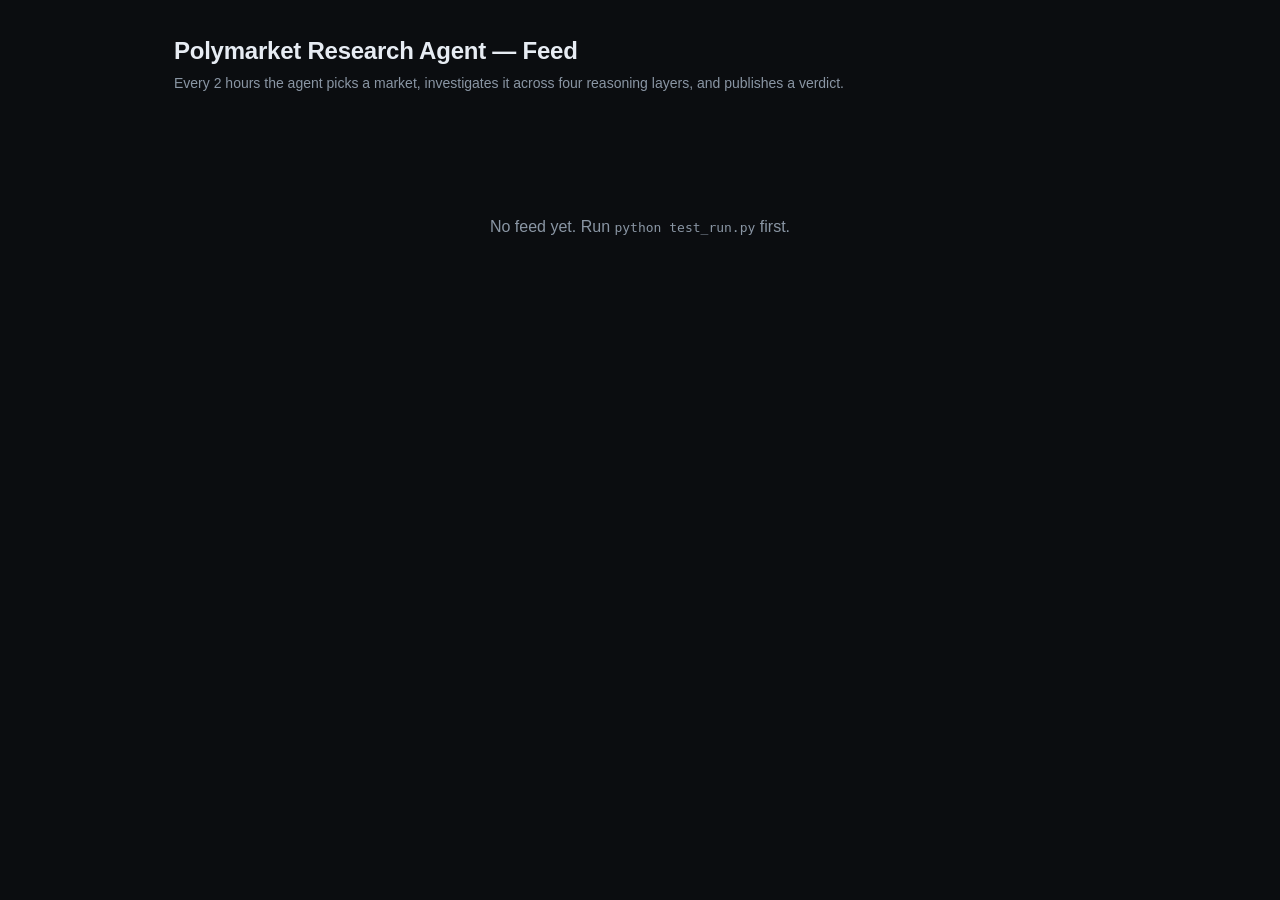
==== ui/index.html @ c20da81f "Add prediction agent, UI, scripts, and documentation Co-authored-by: Cursor <cursoragent@cursor.com>" ====
<!doctype html>
<html lang="en">
<head>
<meta charset="utf-8" />
<meta name="viewport" content="width=device-width,initial-scale=1" />
<title>Polymarket Research Agent — Feed</title>
<style>
  :root {
    color-scheme: dark;
    --bg: #0b0d10;
    --panel: #14181d;
    --panel-2: #1a2027;
    --border: #232a33;
    --text: #e7ecf3;
    --muted: #8a96a4;
    --accent: #6ea8ff;
    --good: #5dd39e;
    --bad: #ff7676;
    --warn: #ffb454;
    --fair: #b8a4ff;
  }
  * { box-sizing: border-box; }
  body {
    margin: 0;
    font-family: -apple-system, BlinkMacSystemFont, "SF Pro Text",
      "Segoe UI", Roboto, "Helvetica Neue", Arial, sans-serif;
    background: var(--bg);
    color: var(--text);
    line-height: 1.55;
  }
  header {
    padding: 32px 24px 16px;
    max-width: 980px;
    margin: 0 auto;
  }
  header h1 {
    margin: 0 0 4px;
    font-size: 24px;
    letter-spacing: -0.01em;
  }
  header p {
    margin: 0;
    color: var(--muted);
    font-size: 14px;
  }
  .stats {
    display: flex;
    flex-wrap: wrap;
    gap: 12px;
    padding: 16px 24px;
    max-width: 980px;
    margin: 0 auto;
  }
  .stat {
    background: var(--panel);
    border: 1px solid var(--border);
    border-radius: 12px;
    padding: 10px 14px;
    font-size: 13px;
    color: var(--muted);
  }
  .stat strong { color: var(--text); font-weight: 600; }
  main {
    max-width: 980px;
    margin: 0 auto;
    padding: 12px 24px 64px;
    display: grid;
    gap: 18px;
  }
  .card {
    background: var(--panel);
    border: 1px solid var(--border);
    border-radius: 14px;
    overflow: hidden;
  }
  .card-head {
    padding: 18px 20px 12px;
    border-bottom: 1px solid var(--border);
  }
  .card-head .question {
    font-size: 17px;
    font-weight: 600;
    letter-spacing: -0.01em;
    margin: 0 0 6px;
  }
  .card-head .meta-row {
    display: flex;
    flex-wrap: wrap;
    gap: 10px;
    font-size: 12px;
    color: var(--muted);
  }
  .pill {
    background: var(--panel-2);
    border: 1px solid var(--border);
    border-radius: 999px;
    padding: 2px 10px;
    font-size: 12px;
    color: var(--muted);
  }
  .pill.verdict-underpriced { color: var(--good); border-color: rgba(93,211,158,0.35); }
  .pill.verdict-overpriced  { color: var(--bad);  border-color: rgba(255,118,118,0.35); }
  .pill.verdict-fair        { color: var(--fair); border-color: rgba(184,164,255,0.35); }
  .pill.status-failed       { color: var(--bad);  border-color: rgba(255,118,118,0.35); }
  .pill.mode-reanalysis     { color: var(--warn); border-color: rgba(255,180,84,0.35); }

  .card-body {
    padding: 16px 20px 20px;
    display: grid;
    grid-template-columns: 1.4fr 1fr;
    gap: 22px;
  }
  @media (max-width: 720px) {
    .card-body { grid-template-columns: 1fr; }
  }
  h3.section {
    margin: 0 0 6px;
    font-size: 12px;
    text-transform: uppercase;
    letter-spacing: 0.08em;
    color: var(--muted);
    font-weight: 600;
  }
  .plain-english {
    font-size: 15px;
    margin: 0 0 14px;
  }
  .sub-pred {
    background: var(--panel-2);
    border: 1px solid var(--border);
    border-radius: 10px;
    padding: 12px 14px;
    margin-bottom: 14px;
  }
  .sub-pred .value {
    font-size: 22px;
    font-weight: 600;
    letter-spacing: -0.01em;
    display: flex;
    gap: 12px;
    align-items: baseline;
  }
  .sub-pred .range { color: var(--muted); font-size: 14px; font-weight: 400; }
  .sub-pred ul {
    margin: 8px 0 0;
    padding-left: 18px;
    font-size: 13px;
  }
  .sub-pred ul li { margin-bottom: 4px; }
  .invalidation {
    margin-top: 10px;
    font-size: 13px;
    color: var(--muted);
    border-left: 2px solid var(--warn);
    padding-left: 10px;
  }
  .conf-bar {
    height: 6px;
    border-radius: 999px;
    background: var(--panel);
    overflow: hidden;
    margin-top: 6px;
  }
  .conf-bar > span {
    display: block;
    height: 100%;
    background: linear-gradient(90deg, var(--accent), var(--good));
  }
  .components {
    display: grid;
    gap: 8px;
  }
  .component {
    background: var(--panel-2);
    border: 1px solid var(--border);
    border-radius: 10px;
    padding: 10px 12px;
    font-size: 13px;
  }
  .component .name {
    text-transform: uppercase;
    letter-spacing: 0.06em;
    color: var(--muted);
    font-size: 11px;
    margin-bottom: 2px;
  }
  .dir-up    { color: var(--good); }
  .dir-down  { color: var(--bad);  }
  .dir-neutral { color: var(--muted); }
  .verdict {
    margin-top: 14px;
    border-top: 1px dashed var(--border);
    padding-top: 12px;
    font-size: 13px;
    color: var(--muted);
  }
  .verdict .call {
    font-size: 14px;
    font-weight: 600;
    color: var(--text);
    margin-bottom: 4px;
  }
  a { color: var(--accent); text-decoration: none; }
  a:hover { text-decoration: underline; }
  .empty {
    text-align: center;
    color: var(--muted);
    padding: 60px 20px;
  }
  .changes {
    margin-top: 12px;
    background: rgba(255,180,84,0.06);
    border: 1px solid rgba(255,180,84,0.2);
    border-radius: 10px;
    padding: 10px 12px;
    font-size: 13px;
  }
  .changes h4 {
    margin: 0 0 6px;
    font-size: 12px;
    text-transform: uppercase;
    letter-spacing: 0.07em;
    color: var(--warn);
  }
</style>
</head>
<body>
<header>
  <h1>Polymarket Research Agent — Feed</h1>
  <p>Every 2 hours the agent picks a market, investigates it across four reasoning layers, and publishes a verdict.</p>
</header>
<div class="stats" id="stats"></div>
<main id="feed">
  <div class="empty">loading feed…</div>
</main>

<script>
async function loadFeed() {
  try {
    const res = await fetch('../output/feed.json', { cache: 'no-store' });
    if (!res.ok) throw new Error('feed not found');
    const feed = await res.json();
    render(feed.slice().reverse());
  } catch (err) {
    document.getElementById('feed').innerHTML =
      '<div class="empty">No feed yet. Run <code>python test_run.py</code> first.</div>';
  }
  try {
    const sres = await fetch('../output/scorecard.json', { cache: 'no-store' });
    if (sres.ok) renderStats(await sres.json());
  } catch (_e) { /* scorecard optional */ }
}

function fmtPct(n) {
  if (n == null || isNaN(n)) return '—';
  return Math.round(n * 100) + '%';
}
function safe(v) {
  if (v == null) return '';
  return String(v).replace(/[&<>]/g, c => ({'&':'&amp;','<':'&lt;','>':'&gt;'}[c]));
}

function renderStats(scorecard) {
  const sp = scorecard.sub_predictions || {};
  const mv = scorecard.market_verdicts || {};
  document.getElementById('stats').innerHTML = `
    <div class="stat">Total runs: <strong>${sp.total || 0}</strong></div>
    <div class="stat">Sub-predictions resolved: <strong>${sp.resolved || 0}</strong></div>
    <div class="stat">Sub-prediction accuracy: <strong>${fmtPct(sp.accuracy)}</strong></div>
    <div class="stat">Verdict accuracy: <strong>${fmtPct(mv.accuracy)}</strong></div>
  `;
}

function render(feed) {
  if (!feed.length) {
    document.getElementById('feed').innerHTML =
      '<div class="empty">No cards yet.</div>';
    return;
  }
  const root = document.getElementById('feed');
  root.innerHTML = '';
  for (const card of feed) {
    root.appendChild(renderCard(card));
  }
}

function renderCard(card) {
  const m = card.market || {};
  const a = card.analysis || {};
  const sub = card.sub_prediction || {};
  const v = card.verdict || {};
  const meta = card.meta || {};
  const layer3 = card.layer3 || {};
  const mode = card.mode || 'fresh';

  const el = document.createElement('div');
  el.className = 'card';

  const verdictClass = `verdict-${(v.call || 'fair')}`;
  const statusClass = card.status === 'failed' ? 'status-failed' : '';

  const components = layer3.components_researched || {};
  const compHtml = Object.keys(components).map(name => {
    const c = components[name];
    return `<div class="component">
      <div class="name">${safe(name)} <span class="dir-${safe(c.direction || 'neutral')}">${safe(c.direction || '')}</span></div>
      <div>${safe(c.finding || '')}</div>
      ${c.source ? `<div style="margin-top:4px"><a href="${safe(c.source)}" target="_blank" rel="noopener">source</a></div>` : ''}
    </div>`;
  }).join('');

  const basisHtml = (sub.basis || []).map(b => `<li>${safe(b)}</li>`).join('');

  let changesHtml = '';
  if (mode === 'reanalysis' && card.changes_since_prior) {
    const cs = card.changes_since_prior;
    const newDev = (cs.new_developments || []).map(d => `<li>${safe(d)}</li>`).join('');
    changesHtml = `<div class="changes">
      <h4>Changes since prior analysis</h4>
      <div>Probability delta: <strong>${safe(cs.probability_delta)}</strong></div>
      ${cs.prior_prediction_event_resolved !== undefined ? `<div>Prior event resolved: <strong>${cs.prior_prediction_event_resolved}</strong></div>` : ''}
      ${newDev ? `<ul>${newDev}</ul>` : ''}
    </div>`;
  }

  el.innerHTML = `
    <div class="card-head">
      <p class="question">${safe(m.question)}</p>
      <div class="meta-row">
        <span class="pill verdict ${verdictClass}">${safe(v.call || 'pending')}</span>
        ${statusClass ? `<span class="pill ${statusClass}">${safe(card.status)}</span>` : ''}
        ${mode === 'reanalysis' ? `<span class="pill mode-reanalysis">re-analysis #${card.analysis_number || ''}</span>` : ''}
        <span class="pill">prob ${fmtPct(m.probability_now)}</span>
        <span class="pill">vol 24h $${Math.round(m.volume_24hr || 0).toLocaleString()}</span>
        <span class="pill">${safe(m.category || '')}</span>
        ${m.polymarket_url ? `<a class="pill" href="${safe(m.polymarket_url)}" target="_blank" rel="noopener">polymarket ↗</a>` : ''}
        <span class="pill">${safe(card.timestamp)}</span>
      </div>
    </div>
    <div class="card-body">
      <div>
        <h3 class="section">Plain English</h3>
        <p class="plain-english">${safe(a.plain_english || '')}</p>
        ${a.key_event ? `<div style="margin-bottom:14px; font-size:13px; color:var(--muted)"><strong style="color:var(--text)">Key event:</strong> ${safe(a.key_event)}</div>` : ''}

        <div class="sub-pred">
          <h3 class="section">Sub-prediction</h3>
          <div class="value">${safe(sub.predicted_value || '—')} <span class="range">${safe(sub.predicted_range || '')}</span></div>
          <div class="conf-bar"><span style="width:${Math.round((sub.confidence || 0) * 100)}%"></span></div>
          <div style="font-size:12px;color:var(--muted);margin-top:4px">confidence ${fmtPct(sub.confidence)}</div>
          ${basisHtml ? `<ul>${basisHtml}</ul>` : ''}
          ${sub.invalidation_condition ? `<div class="invalidation"><strong>Invalidation:</strong> ${safe(sub.invalidation_condition)}</div>` : ''}
          ${sub.actual_value ? `<div style="margin-top:8px;font-size:13px"><strong>Actual:</strong> ${safe(sub.actual_value)} — ${sub.prediction_correct ? 'correct' : 'incorrect'}</div>` : ''}
        </div>

        <div class="verdict">
          <div class="call">Verdict: ${safe(v.call || '—')} (${fmtPct(v.confidence)})</div>
          <div>${safe(v.reasoning || '')}</div>
        </div>
        ${changesHtml}
      </div>
      <div>
        <h3 class="section">Layer 3 components</h3>
        <div class="components">${compHtml || '<div class="component">No component data.</div>'}</div>
        ${a.news_url ? `<div style="margin-top:14px;font-size:13px"><strong>News:</strong> <a href="${safe(a.news_url)}" target="_blank" rel="noopener">${safe(a.news_headline || a.news_url)}</a> <span style="color:var(--muted)">(${safe(a.news_source || '')})</span></div>` : ''}
        <div style="margin-top:14px;font-size:12px;color:var(--muted)">
          tools: ${(meta.tools_called || []).join(', ') || '—'}<br>
          tokens: in ${meta.total_input_tokens || 0} / out ${meta.total_output_tokens || 0}<br>
          turns: ${meta.turns || 0} · duration ${meta.run_duration_seconds || '?'}s
        </div>
      </div>
    </div>
  `;
  return el;
}

loadFeed();
</script>
</body>
</html>
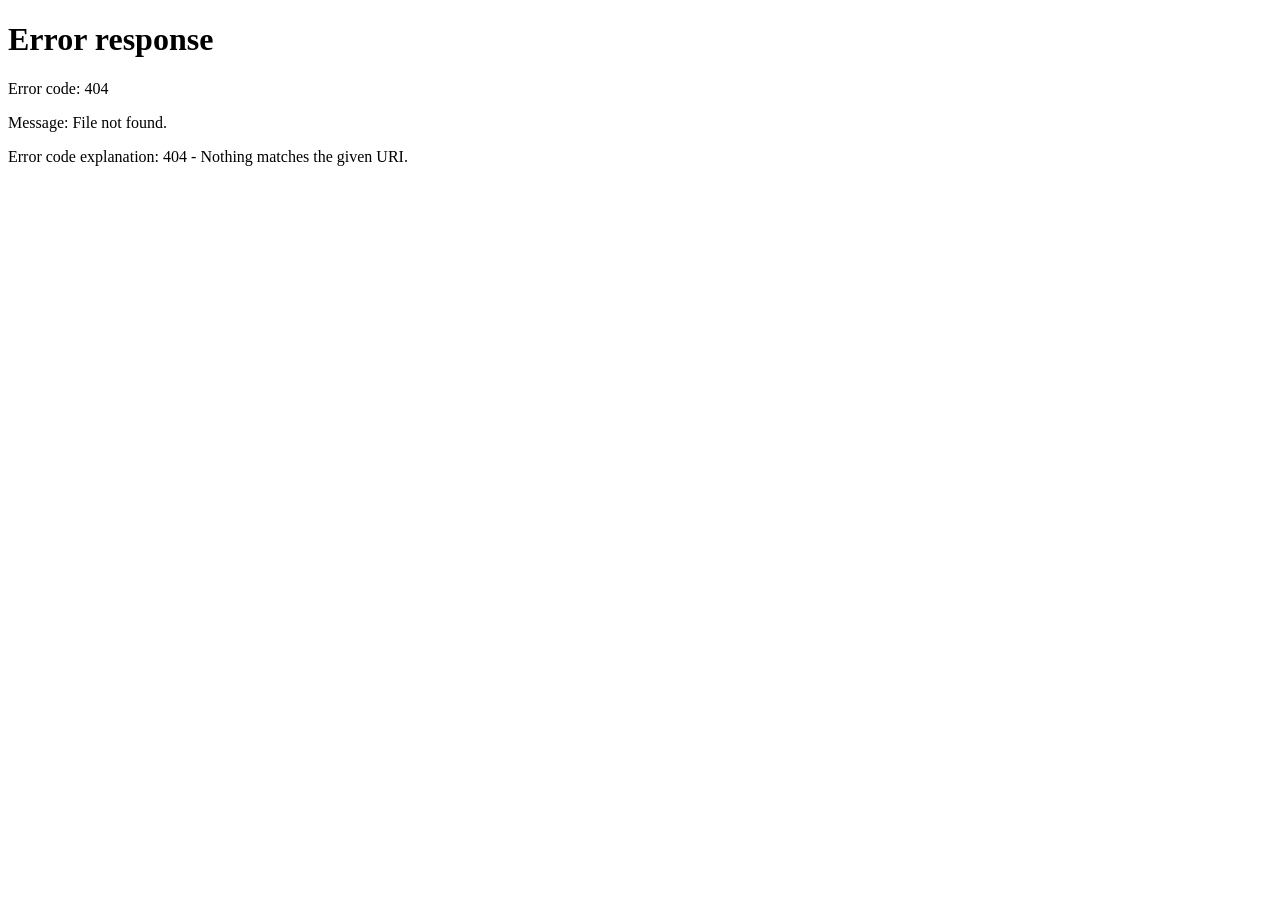
==== commit e570e104: "Add Foretell web app with auth, per-user feeds, and user-driven runs. Introduces FastAPI landing/sig" ====
--- a/ui/index.html
+++ b/ui/index.html
@@ -3,27 +3,12 @@
 <head>
 <meta charset="utf-8" />
 <meta name="viewport" content="width=device-width,initial-scale=1" />
-<title>Polymarket Research Agent — Feed</title>
+<title>Foretell — Feed</title>
+<link rel="stylesheet" href="/ui/theme.css" />
 <style>
-  :root {
-    color-scheme: dark;
-    --bg: #0b0d10;
-    --panel: #14181d;
-    --panel-2: #1a2027;
-    --border: #232a33;
-    --text: #e7ecf3;
-    --muted: #8a96a4;
-    --accent: #6ea8ff;
-    --good: #5dd39e;
-    --bad: #ff7676;
-    --warn: #ffb454;
-    --fair: #b8a4ff;
-  }
   * { box-sizing: border-box; }
   body {
     margin: 0;
-    font-family: -apple-system, BlinkMacSystemFont, "SF Pro Text",
-      "Segoe UI", Roboto, "Helvetica Neue", Arial, sans-serif;
     background: var(--bg);
     color: var(--text);
     line-height: 1.55;
@@ -36,13 +21,48 @@
   header h1 {
     margin: 0 0 4px;
     font-size: 24px;
-    letter-spacing: -0.01em;
   }
   header p {
     margin: 0;
     color: var(--muted);
     font-size: 14px;
   }
+  .header-row {
+    display: flex;
+    justify-content: space-between;
+    align-items: flex-start;
+    gap: 16px;
+    flex-wrap: wrap;
+  }
+  .user-bar {
+    font-size: 13px;
+    color: var(--muted);
+    display: flex;
+    align-items: center;
+    gap: 12px;
+    flex-shrink: 0;
+  }
+  .user-bar button {
+    background: var(--panel);
+    border: 1px solid var(--border);
+    color: var(--text);
+    border-radius: 8px;
+    padding: 6px 12px;
+    cursor: pointer;
+    font-size: 13px;
+  }
+  .user-bar button:hover { border-color: var(--accent); }
+  .user-bar a.cta {
+    background: var(--accent);
+    color: #0b0d10;
+    border-color: var(--accent);
+    font-weight: 600;
+    text-decoration: none;
+    border-radius: 8px;
+    padding: 6px 12px;
+    font-size: 13px;
+  }
+  .user-bar a.cta:hover { opacity: 0.9; }
   .stats {
     display: flex;
     flex-wrap: wrap;
@@ -80,30 +100,8 @@
   .card-head .question {
     font-size: 17px;
     font-weight: 600;
-    letter-spacing: -0.01em;
     margin: 0 0 6px;
   }
-  .card-head .meta-row {
-    display: flex;
-    flex-wrap: wrap;
-    gap: 10px;
-    font-size: 12px;
-    color: var(--muted);
-  }
-  .pill {
-    background: var(--panel-2);
-    border: 1px solid var(--border);
-    border-radius: 999px;
-    padding: 2px 10px;
-    font-size: 12px;
-    color: var(--muted);
-  }
-  .pill.verdict-underpriced { color: var(--good); border-color: rgba(93,211,158,0.35); }
-  .pill.verdict-overpriced  { color: var(--bad);  border-color: rgba(255,118,118,0.35); }
-  .pill.verdict-fair        { color: var(--fair); border-color: rgba(184,164,255,0.35); }
-  .pill.status-failed       { color: var(--bad);  border-color: rgba(255,118,118,0.35); }
-  .pill.mode-reanalysis     { color: var(--warn); border-color: rgba(255,180,84,0.35); }
-
   .card-body {
     padding: 16px 20px 20px;
     display: grid;
@@ -119,7 +117,7 @@
     text-transform: uppercase;
     letter-spacing: 0.08em;
     color: var(--muted);
-    font-weight: 600;
+    font-weight: 500;
   }
   .plain-english {
     font-size: 15px;
@@ -135,7 +133,6 @@
   .sub-pred .value {
     font-size: 22px;
     font-weight: 600;
-    letter-spacing: -0.01em;
     display: flex;
     gap: 12px;
     align-items: baseline;
@@ -223,11 +220,21 @@
     color: var(--warn);
   }
 </style>
+<script src="/ui/feed-render.js"></script>
 </head>
 <body>
 <header>
-  <h1>Polymarket Research Agent — Feed</h1>
-  <p>Every 2 hours the agent picks a market, investigates it across four reasoning layers, and publishes a verdict.</p>
+  <div class="header-row">
+    <div>
+      <h1>Foretell — Feed</h1>
+      <p>Your analysis history — run a new investigation anytime from New analysis.</p>
+    </div>
+    <div class="user-bar" id="user-bar" hidden>
+      <a href="/app/run" class="cta">New analysis</a>
+      <span id="user-name"></span>
+      <button type="button" id="sign-out">Sign out</button>
+    </div>
+  </div>
 </header>
 <div class="stats" id="stats"></div>
 <main id="feed">
@@ -235,46 +242,47 @@
 </main>
 
 <script>
+async function requireAuth() {
+  const res = await fetch('/api/auth/me', { credentials: 'include' });
+  if (!res.ok) {
+    window.location.href = '/login';
+    return null;
+  }
+  const user = await res.json();
+  document.getElementById('user-name').textContent = user.name;
+  document.getElementById('user-bar').hidden = false;
+  return user;
+}
+
+document.getElementById('sign-out').addEventListener('click', async () => {
+  await fetch('/api/auth/logout', { method: 'POST', credentials: 'include' });
+  window.location.href = '/';
+});
+
 async function loadFeed() {
+  const user = await requireAuth();
+  if (!user) return;
   try {
-    const res = await fetch('../output/feed.json', { cache: 'no-store' });
+    const res = await fetch('/api/feed', { cache: 'no-store', credentials: 'include' });
     if (!res.ok) throw new Error('feed not found');
     const feed = await res.json();
     render(feed.slice().reverse());
   } catch (err) {
     document.getElementById('feed').innerHTML =
-      '<div class="empty">No feed yet. Run <code>python test_run.py</code> first.</div>';
+      '<div class="empty">No analyses yet. <a href="/app/run">Start your first analysis</a>.</div>';
   }
   try {
-    const sres = await fetch('../output/scorecard.json', { cache: 'no-store' });
-    if (sres.ok) renderStats(await sres.json());
+    const sres = await fetch('/api/scorecard', { cache: 'no-store', credentials: 'include' });
+    if (sres.ok) {
+      document.getElementById('stats').innerHTML = renderStats(await sres.json());
+    }
   } catch (_e) { /* scorecard optional */ }
-}
-
-function fmtPct(n) {
-  if (n == null || isNaN(n)) return '—';
-  return Math.round(n * 100) + '%';
-}
-function safe(v) {
-  if (v == null) return '';
-  return String(v).replace(/[&<>]/g, c => ({'&':'&amp;','<':'&lt;','>':'&gt;'}[c]));
-}
-
-function renderStats(scorecard) {
-  const sp = scorecard.sub_predictions || {};
-  const mv = scorecard.market_verdicts || {};
-  document.getElementById('stats').innerHTML = `
-    <div class="stat">Total runs: <strong>${sp.total || 0}</strong></div>
-    <div class="stat">Sub-predictions resolved: <strong>${sp.resolved || 0}</strong></div>
-    <div class="stat">Sub-prediction accuracy: <strong>${fmtPct(sp.accuracy)}</strong></div>
-    <div class="stat">Verdict accuracy: <strong>${fmtPct(mv.accuracy)}</strong></div>
-  `;
 }
 
 function render(feed) {
   if (!feed.length) {
     document.getElementById('feed').innerHTML =
-      '<div class="empty">No cards yet.</div>';
+      '<div class="empty">No analyses yet. <a href="/app/run">Start your first analysis</a>.</div>';
     return;
   }
   const root = document.getElementById('feed');
@@ -284,96 +292,6 @@
   }
 }
 
-function renderCard(card) {
-  const m = card.market || {};
-  const a = card.analysis || {};
-  const sub = card.sub_prediction || {};
-  const v = card.verdict || {};
-  const meta = card.meta || {};
-  const layer3 = card.layer3 || {};
-  const mode = card.mode || 'fresh';
-
-  const el = document.createElement('div');
-  el.className = 'card';
-
-  const verdictClass = `verdict-${(v.call || 'fair')}`;
-  const statusClass = card.status === 'failed' ? 'status-failed' : '';
-
-  const components = layer3.components_researched || {};
-  const compHtml = Object.keys(components).map(name => {
-    const c = components[name];
-    return `<div class="component">
-      <div class="name">${safe(name)} <span class="dir-${safe(c.direction || 'neutral')}">${safe(c.direction || '')}</span></div>
-      <div>${safe(c.finding || '')}</div>
-      ${c.source ? `<div style="margin-top:4px"><a href="${safe(c.source)}" target="_blank" rel="noopener">source</a></div>` : ''}
-    </div>`;
-  }).join('');
-
-  const basisHtml = (sub.basis || []).map(b => `<li>${safe(b)}</li>`).join('');
-
-  let changesHtml = '';
-  if (mode === 'reanalysis' && card.changes_since_prior) {
-    const cs = card.changes_since_prior;
-    const newDev = (cs.new_developments || []).map(d => `<li>${safe(d)}</li>`).join('');
-    changesHtml = `<div class="changes">
-      <h4>Changes since prior analysis</h4>
-      <div>Probability delta: <strong>${safe(cs.probability_delta)}</strong></div>
-      ${cs.prior_prediction_event_resolved !== undefined ? `<div>Prior event resolved: <strong>${cs.prior_prediction_event_resolved}</strong></div>` : ''}
-      ${newDev ? `<ul>${newDev}</ul>` : ''}
-    </div>`;
-  }
-
-  el.innerHTML = `
-    <div class="card-head">
-      <p class="question">${safe(m.question)}</p>
-      <div class="meta-row">
-        <span class="pill verdict ${verdictClass}">${safe(v.call || 'pending')}</span>
-        ${statusClass ? `<span class="pill ${statusClass}">${safe(card.status)}</span>` : ''}
-        ${mode === 'reanalysis' ? `<span class="pill mode-reanalysis">re-analysis #${card.analysis_number || ''}</span>` : ''}
-        <span class="pill">prob ${fmtPct(m.probability_now)}</span>
-        <span class="pill">vol 24h $${Math.round(m.volume_24hr || 0).toLocaleString()}</span>
-        <span class="pill">${safe(m.category || '')}</span>
-        ${m.polymarket_url ? `<a class="pill" href="${safe(m.polymarket_url)}" target="_blank" rel="noopener">polymarket ↗</a>` : ''}
-        <span class="pill">${safe(card.timestamp)}</span>
-      </div>
-    </div>
-    <div class="card-body">
-      <div>
-        <h3 class="section">Plain English</h3>
-        <p class="plain-english">${safe(a.plain_english || '')}</p>
-        ${a.key_event ? `<div style="margin-bottom:14px; font-size:13px; color:var(--muted)"><strong style="color:var(--text)">Key event:</strong> ${safe(a.key_event)}</div>` : ''}
-
-        <div class="sub-pred">
-          <h3 class="section">Sub-prediction</h3>
-          <div class="value">${safe(sub.predicted_value || '—')} <span class="range">${safe(sub.predicted_range || '')}</span></div>
-          <div class="conf-bar"><span style="width:${Math.round((sub.confidence || 0) * 100)}%"></span></div>
-          <div style="font-size:12px;color:var(--muted);margin-top:4px">confidence ${fmtPct(sub.confidence)}</div>
-          ${basisHtml ? `<ul>${basisHtml}</ul>` : ''}
-          ${sub.invalidation_condition ? `<div class="invalidation"><strong>Invalidation:</strong> ${safe(sub.invalidation_condition)}</div>` : ''}
-          ${sub.actual_value ? `<div style="margin-top:8px;font-size:13px"><strong>Actual:</strong> ${safe(sub.actual_value)} — ${sub.prediction_correct ? 'correct' : 'incorrect'}</div>` : ''}
-        </div>
-
-        <div class="verdict">
-          <div class="call">Verdict: ${safe(v.call || '—')} (${fmtPct(v.confidence)})</div>
-          <div>${safe(v.reasoning || '')}</div>
-        </div>
-        ${changesHtml}
-      </div>
-      <div>
-        <h3 class="section">Layer 3 components</h3>
-        <div class="components">${compHtml || '<div class="component">No component data.</div>'}</div>
-        ${a.news_url ? `<div style="margin-top:14px;font-size:13px"><strong>News:</strong> <a href="${safe(a.news_url)}" target="_blank" rel="noopener">${safe(a.news_headline || a.news_url)}</a> <span style="color:var(--muted)">(${safe(a.news_source || '')})</span></div>` : ''}
-        <div style="margin-top:14px;font-size:12px;color:var(--muted)">
-          tools: ${(meta.tools_called || []).join(', ') || '—'}<br>
-          tokens: in ${meta.total_input_tokens || 0} / out ${meta.total_output_tokens || 0}<br>
-          turns: ${meta.turns || 0} · duration ${meta.run_duration_seconds || '?'}s
-        </div>
-      </div>
-    </div>
-  `;
-  return el;
-}
-
 loadFeed();
 </script>
 </body>
--- a/ui/theme.css
+++ b/ui/theme.css
@@ -0,0 +1,125 @@
+@import url('https://fonts.googleapis.com/css2?family=Instrument+Serif:ital@0;1&family=Geist:wght@300;400;500;600;700&family=JetBrains+Mono:wght@400;500;600&display=swap');
+
+:root {
+  color-scheme: dark;
+  --bg: #0b0d10;
+  --panel: #14181d;
+  --panel-2: #1a2027;
+  --border: #232a33;
+  --text: #e7ecf3;
+  --muted: #8a96a4;
+  --dim: #6a7580;
+  --accent: #6ea8ff;
+  --good: #5dd39e;
+  --bad: #ff7676;
+  --warn: #ffb454;
+  --fair: #b8a4ff;
+  --serif: 'Instrument Serif', 'Times New Roman', serif;
+  --sans: 'Geist', -apple-system, BlinkMacSystemFont, 'Segoe UI', Roboto, 'Helvetica Neue', Arial, sans-serif;
+  --mono: 'JetBrains Mono', ui-monospace, monospace;
+}
+
+body {
+  font-family: var(--sans);
+  -webkit-font-smoothing: antialiased;
+}
+
+/* Dashboard typography (feed + run) */
+header h1,
+.panel h2,
+#result-section > div > h2 {
+  font-family: var(--serif);
+  letter-spacing: -0.01em;
+}
+
+.card-head .question {
+  font-family: var(--serif);
+  letter-spacing: -0.01em;
+}
+
+.sub-pred .value {
+  font-family: var(--serif);
+  letter-spacing: -0.01em;
+}
+
+h3.section,
+.component .name,
+.changes h4,
+.run-section-label {
+  font-family: var(--mono);
+}
+
+/* Feed card meta pills */
+.card-head .meta-row {
+  display: flex;
+  flex-wrap: wrap;
+  align-items: center;
+  gap: 8px;
+  margin-top: 6px;
+}
+
+.card-head .meta-row .pill {
+  display: inline-flex;
+  align-items: center;
+  justify-content: center;
+  flex-shrink: 0;
+  white-space: nowrap;
+  font-family: var(--sans);
+  font-size: 12px;
+  font-weight: 500;
+  line-height: 1.2;
+  letter-spacing: 0;
+  padding: 5px 11px;
+  border-radius: 999px;
+  background: var(--panel-2);
+  border: 1px solid var(--border);
+  color: var(--muted);
+}
+
+.card-head .meta-row a.pill {
+  text-decoration: none;
+  color: var(--muted);
+}
+
+.card-head .meta-row a.pill:hover {
+  color: var(--accent);
+  border-color: rgba(110, 168, 255, 0.45);
+}
+
+.pill.pill-timestamp {
+  font-family: var(--mono);
+  font-size: 11px;
+  font-weight: 400;
+  color: var(--dim);
+}
+
+.pill.verdict-pending {
+  color: var(--muted);
+  border-style: dashed;
+}
+
+.pill.verdict-underpriced {
+  color: var(--good);
+  border-color: rgba(93, 211, 158, 0.35);
+}
+
+.pill.verdict-overpriced {
+  color: var(--bad);
+  border-color: rgba(255, 118, 118, 0.35);
+}
+
+.pill.verdict-fair {
+  color: var(--fair);
+  border-color: rgba(184, 164, 255, 0.35);
+}
+
+.pill.status-failed {
+  color: var(--bad);
+  border-color: rgba(255, 118, 118, 0.35);
+  background: rgba(255, 118, 118, 0.08);
+}
+
+.pill.mode-reanalysis {
+  color: var(--warn);
+  border-color: rgba(255, 180, 84, 0.35);
+}
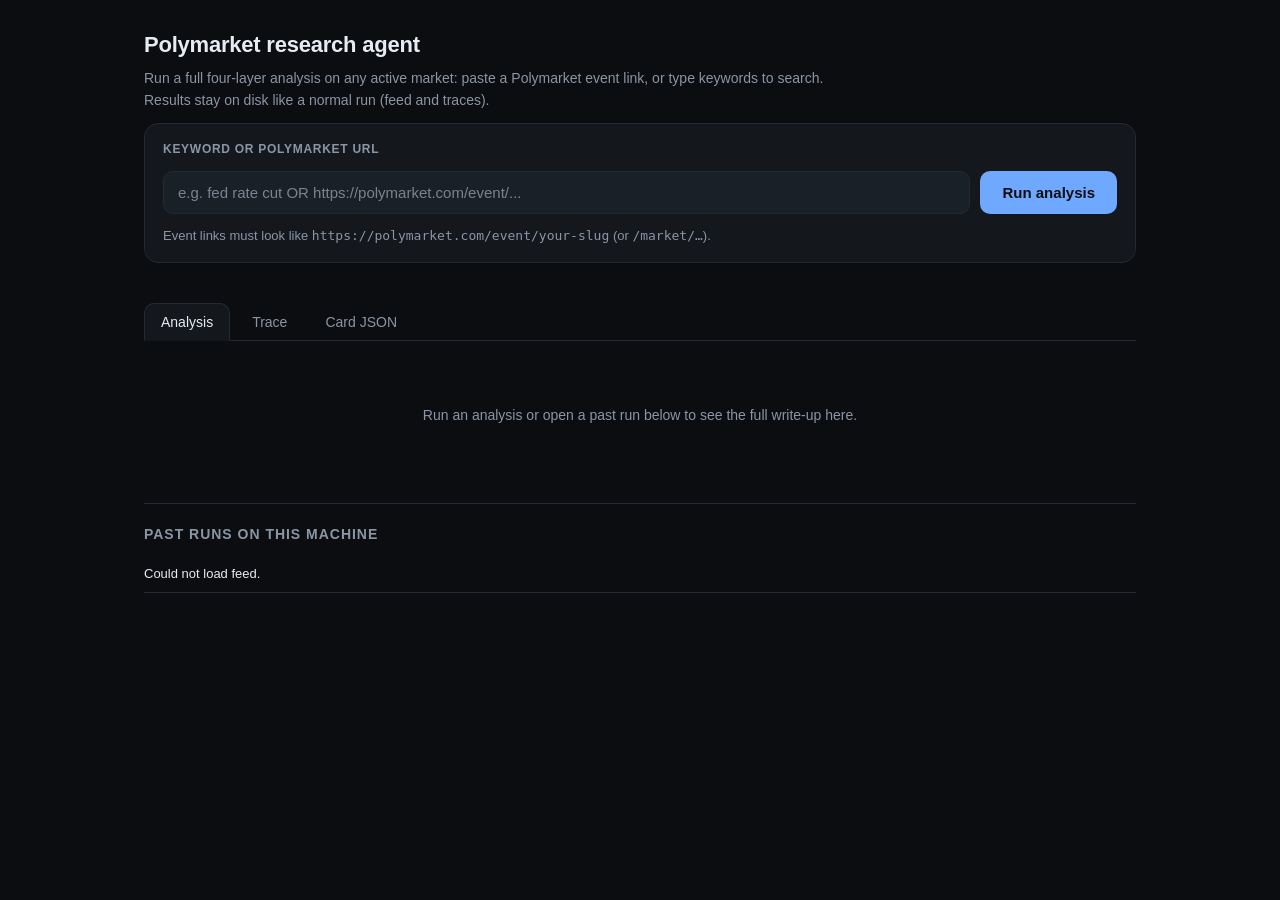
==== commit 8ded43a4: "Add Flask UI server for interactive analysis runs Introduce serve_ui and run_input parsing, refresh " ====
--- a/ui/index.html
+++ b/ui/index.html
@@ -3,90 +3,120 @@
 <head>
 <meta charset="utf-8" />
 <meta name="viewport" content="width=device-width,initial-scale=1" />
-<title>Foretell — Feed</title>
-<link rel="stylesheet" href="/ui/theme.css" />
+<title>Polymarket Research Agent</title>
 <style>
+  :root {
+    color-scheme: dark;
+    --bg: #0b0d10;
+    --panel: #14181d;
+    --panel-2: #1a2027;
+    --border: #232a33;
+    --text: #e7ecf3;
+    --muted: #8a96a4;
+    --accent: #6ea8ff;
+    --good: #5dd39e;
+    --bad: #ff7676;
+    --warn: #ffb454;
+    --fair: #b8a4ff;
+  }
   * { box-sizing: border-box; }
   body {
     margin: 0;
+    font-family: -apple-system, BlinkMacSystemFont, "SF Pro Text",
+      "Segoe UI", Roboto, "Helvetica Neue", Arial, sans-serif;
     background: var(--bg);
     color: var(--text);
     line-height: 1.55;
   }
   header {
-    padding: 32px 24px 16px;
-    max-width: 980px;
+    padding: 28px 24px 12px;
+    max-width: 1040px;
     margin: 0 auto;
   }
-  header h1 {
-    margin: 0 0 4px;
-    font-size: 24px;
-  }
-  header p {
-    margin: 0;
-    color: var(--muted);
-    font-size: 14px;
-  }
-  .header-row {
-    display: flex;
-    justify-content: space-between;
-    align-items: flex-start;
-    gap: 16px;
-    flex-wrap: wrap;
-  }
-  .user-bar {
-    font-size: 13px;
-    color: var(--muted);
-    display: flex;
-    align-items: center;
+  header h1 { margin: 0 0 6px; font-size: 22px; letter-spacing: -0.01em; }
+  header p { margin: 0; color: var(--muted); font-size: 14px; max-width: 720px; }
+
+  .run-panel {
+    max-width: 1040px;
+    margin: 0 auto;
+    padding: 0 24px 16px;
+  }
+  .run-box {
+    background: var(--panel);
+    border: 1px solid var(--border);
+    border-radius: 14px;
+    padding: 16px 18px;
+    display: grid;
     gap: 12px;
-    flex-shrink: 0;
-  }
-  .user-bar button {
-    background: var(--panel);
-    border: 1px solid var(--border);
+  }
+  .run-box label { font-size: 12px; text-transform: uppercase; letter-spacing: 0.06em; color: var(--muted); font-weight: 600; }
+  .run-row { display: flex; flex-wrap: wrap; gap: 10px; align-items: stretch; }
+  .run-row input {
+    flex: 1 1 280px;
+    min-width: 0;
+    background: var(--panel-2);
+    border: 1px solid var(--border);
+    border-radius: 10px;
+    padding: 12px 14px;
     color: var(--text);
-    border-radius: 8px;
-    padding: 6px 12px;
-    cursor: pointer;
-    font-size: 13px;
-  }
-  .user-bar button:hover { border-color: var(--accent); }
-  .user-bar a.cta {
+    font-size: 15px;
+  }
+  .run-row input::placeholder { color: var(--muted); opacity: 0.85; }
+  .run-row button {
+    flex: 0 0 auto;
     background: var(--accent);
     color: #0b0d10;
-    border-color: var(--accent);
+    border: none;
+    border-radius: 10px;
+    padding: 12px 22px;
+    font-size: 15px;
     font-weight: 600;
-    text-decoration: none;
-    border-radius: 8px;
-    padding: 6px 12px;
-    font-size: 13px;
-  }
-  .user-bar a.cta:hover { opacity: 0.9; }
+    cursor: pointer;
+  }
+  .run-row button:disabled { opacity: 0.45; cursor: not-allowed; }
+  .hint { font-size: 13px; color: var(--muted); margin: 0; }
+  .err { color: var(--bad); font-size: 14px; margin: 0; }
   .stats {
-    display: flex;
-    flex-wrap: wrap;
-    gap: 12px;
-    padding: 16px 24px;
-    max-width: 980px;
+    display: flex; flex-wrap: wrap; gap: 10px;
+    padding: 8px 24px 0;
+    max-width: 1040px;
     margin: 0 auto;
   }
   .stat {
     background: var(--panel);
     border: 1px solid var(--border);
-    border-radius: 12px;
-    padding: 10px 14px;
-    font-size: 13px;
+    border-radius: 10px;
+    padding: 8px 12px;
+    font-size: 12px;
     color: var(--muted);
   }
   .stat strong { color: var(--text); font-weight: 600; }
-  main {
-    max-width: 980px;
-    margin: 0 auto;
-    padding: 12px 24px 64px;
-    display: grid;
-    gap: 18px;
-  }
+
+  .tabs-wrap { max-width: 1040px; margin: 0 auto; padding: 16px 24px 48px; }
+  .tabs {
+    display: flex; gap: 6px; flex-wrap: wrap;
+    border-bottom: 1px solid var(--border);
+    margin-bottom: 16px;
+  }
+  .tabs button {
+    background: transparent;
+    border: none;
+    color: var(--muted);
+    padding: 10px 16px;
+    font-size: 14px;
+    cursor: pointer;
+    border-radius: 10px 10px 0 0;
+    margin-bottom: -1px;
+  }
+  .tabs button.active {
+    color: var(--text);
+    background: var(--panel);
+    border: 1px solid var(--border);
+    border-bottom-color: var(--panel);
+  }
+  .panel { display: none; }
+  .panel.active { display: block; }
+
   .card {
     background: var(--panel);
     border: 1px solid var(--border);
@@ -97,53 +127,45 @@
     padding: 18px 20px 12px;
     border-bottom: 1px solid var(--border);
   }
-  .card-head .question {
-    font-size: 17px;
-    font-weight: 600;
-    margin: 0 0 6px;
-  }
-  .card-body {
-    padding: 16px 20px 20px;
-    display: grid;
-    grid-template-columns: 1.4fr 1fr;
-    gap: 22px;
-  }
-  @media (max-width: 720px) {
-    .card-body { grid-template-columns: 1fr; }
+  .card-head .question { font-size: 17px; font-weight: 600; margin: 0 0 8px; letter-spacing: -0.01em; }
+  .meta-row { display: flex; flex-wrap: wrap; gap: 8px; font-size: 12px; color: var(--muted); }
+  .pill {
+    background: var(--panel-2);
+    border: 1px solid var(--border);
+    border-radius: 999px;
+    padding: 2px 10px;
+    font-size: 12px;
+    color: var(--muted);
+  }
+  .pill.verdict-underpriced { color: var(--good); border-color: rgba(93,211,158,0.35); }
+  .pill.verdict-overpriced  { color: var(--bad);  border-color: rgba(255,118,118,0.35); }
+  .pill.verdict-fair        { color: var(--fair); border-color: rgba(184,164,255,0.35); }
+  .pill.status-failed       { color: var(--bad);  border-color: rgba(255,118,118,0.35); }
+  .pill.mode-reanalysis     { color: var(--warn); border-color: rgba(255,180,84,0.35); }
+
+  .card-body { padding: 16px 20px 22px; display: grid; gap: 20px; }
+  @media (min-width: 860px) {
+    .card-body.cols-2 { grid-template-columns: 1.25fr 1fr; }
   }
   h3.section {
-    margin: 0 0 6px;
+    margin: 0 0 8px;
     font-size: 12px;
     text-transform: uppercase;
     letter-spacing: 0.08em;
     color: var(--muted);
-    font-weight: 500;
-  }
-  .plain-english {
-    font-size: 15px;
-    margin: 0 0 14px;
-  }
+    font-weight: 600;
+  }
+  .plain-english { font-size: 15px; margin: 0 0 12px; }
   .sub-pred {
     background: var(--panel-2);
     border: 1px solid var(--border);
     border-radius: 10px;
     padding: 12px 14px;
-    margin-bottom: 14px;
-  }
-  .sub-pred .value {
-    font-size: 22px;
-    font-weight: 600;
-    display: flex;
-    gap: 12px;
-    align-items: baseline;
-  }
+    margin-bottom: 12px;
+  }
+  .sub-pred .value { font-size: 20px; font-weight: 600; display: flex; gap: 10px; align-items: baseline; flex-wrap: wrap; }
   .sub-pred .range { color: var(--muted); font-size: 14px; font-weight: 400; }
-  .sub-pred ul {
-    margin: 8px 0 0;
-    padding-left: 18px;
-    font-size: 13px;
-  }
-  .sub-pred ul li { margin-bottom: 4px; }
+  .sub-pred ul { margin: 8px 0 0; padding-left: 18px; font-size: 13px; }
   .invalidation {
     margin-top: 10px;
     font-size: 13px;
@@ -151,22 +173,9 @@
     border-left: 2px solid var(--warn);
     padding-left: 10px;
   }
-  .conf-bar {
-    height: 6px;
-    border-radius: 999px;
-    background: var(--panel);
-    overflow: hidden;
-    margin-top: 6px;
-  }
-  .conf-bar > span {
-    display: block;
-    height: 100%;
-    background: linear-gradient(90deg, var(--accent), var(--good));
-  }
-  .components {
-    display: grid;
-    gap: 8px;
-  }
+  .conf-bar { height: 6px; border-radius: 999px; background: var(--panel); overflow: hidden; margin-top: 6px; }
+  .conf-bar > span { display: block; height: 100%; background: linear-gradient(90deg, var(--accent), var(--good)); }
+  .components { display: grid; gap: 8px; }
   .component {
     background: var(--panel-2);
     border: 1px solid var(--border);
@@ -179,30 +188,61 @@
     letter-spacing: 0.06em;
     color: var(--muted);
     font-size: 11px;
-    margin-bottom: 2px;
-  }
-  .dir-up    { color: var(--good); }
-  .dir-down  { color: var(--bad);  }
+    margin-bottom: 4px;
+  }
+  .dir-up { color: var(--good); }
+  .dir-down { color: var(--bad); }
   .dir-neutral { color: var(--muted); }
   .verdict {
-    margin-top: 14px;
+    margin-top: 12px;
     border-top: 1px dashed var(--border);
     padding-top: 12px;
     font-size: 13px;
     color: var(--muted);
   }
-  .verdict .call {
-    font-size: 14px;
-    font-weight: 600;
-    color: var(--text);
-    margin-bottom: 4px;
-  }
+  .verdict .call { font-size: 15px; font-weight: 600; color: var(--text); margin-bottom: 6px; }
+  .kv { font-size: 13px; color: var(--muted); margin: 4px 0; }
+  .kv code { color: var(--accent); font-size: 12px; word-break: break-all; }
   a { color: var(--accent); text-decoration: none; }
   a:hover { text-decoration: underline; }
-  .empty {
-    text-align: center;
-    color: var(--muted);
-    padding: 60px 20px;
+  .empty { text-align: center; color: var(--muted); padding: 48px 20px; font-size: 14px; }
+  .json-pre {
+    margin: 0;
+    padding: 16px;
+    background: var(--panel-2);
+    border: 1px solid var(--border);
+    border-radius: 12px;
+    font-size: 12px;
+    line-height: 1.45;
+    overflow: auto;
+    max-height: min(70vh, 900px);
+    white-space: pre-wrap;
+    word-break: break-word;
+  }
+  .trace-summary {
+    margin-bottom: 14px;
+    font-size: 13px;
+    color: var(--muted);
+  }
+  .trace-list { list-style: none; padding: 0; margin: 0 0 16px; max-height: 220px; overflow: auto; }
+  .trace-list li {
+    padding: 6px 10px;
+    border-bottom: 1px solid var(--border);
+    font-size: 13px;
+    display: flex;
+    justify-content: space-between;
+    gap: 12px;
+    flex-wrap: wrap;
+  }
+  .trace-list li span:last-child { color: var(--muted); font-size: 12px; }
+  .feed-mini { margin-top: 28px; padding-top: 20px; border-top: 1px solid var(--border); }
+  .feed-mini h2 { font-size: 14px; color: var(--muted); text-transform: uppercase; letter-spacing: 0.07em; margin: 0 0 10px; }
+  .feed-mini ul { list-style: none; padding: 0; margin: 0; }
+  .feed-mini li { padding: 8px 0; border-bottom: 1px solid var(--border); font-size: 13px; }
+  .feed-mini li button {
+    background: none; border: none; color: var(--accent);
+    cursor: pointer; text-align: left; padding: 0; font-size: inherit;
+    max-width: 100%;
   }
   .changes {
     margin-top: 12px;
@@ -220,79 +260,342 @@
     color: var(--warn);
   }
 </style>
-<script src="/ui/feed-render.js"></script>
 </head>
 <body>
 <header>
-  <div class="header-row">
-    <div>
-      <h1>Foretell — Feed</h1>
-      <p>Your analysis history — run a new investigation anytime from New analysis.</p>
+  <h1>Polymarket research agent</h1>
+  <p>Run a full four-layer analysis on any active market: paste a Polymarket event link, or type keywords to search. Results stay on disk like a normal run (feed and traces).</p>
+</header>
+
+<div class="run-panel">
+  <div class="run-box">
+    <label for="q">Keyword or Polymarket URL</label>
+    <div class="run-row">
+      <input id="q" type="text" placeholder='e.g. fed rate cut OR https://polymarket.com/event/...' autocomplete="off" />
+      <button type="button" id="runBtn">Run analysis</button>
     </div>
-    <div class="user-bar" id="user-bar" hidden>
-      <a href="/app/run" class="cta">New analysis</a>
-      <span id="user-name"></span>
-      <button type="button" id="sign-out">Sign out</button>
+    <p class="hint">Event links must look like <code>https://polymarket.com/event/your-slug</code> (or <code>/market/…</code>).</p>
+    <p class="err" id="runErr" hidden></p>
+  </div>
+</div>
+
+<div class="stats" id="stats"></div>
+
+<div class="tabs-wrap">
+  <div class="tabs">
+    <button type="button" class="active" data-tab="analysis">Analysis</button>
+    <button type="button" data-tab="trace">Trace</button>
+    <button type="button" data-tab="json">Card JSON</button>
+  </div>
+
+  <div id="tab-analysis" class="panel active">
+    <div id="analysisRoot"><div class="empty">Run an analysis or open a past run below to see the full write-up here.</div></div>
+    <div class="feed-mini">
+      <h2>Past runs on this machine</h2>
+      <ul id="feedList"></ul>
     </div>
   </div>
-</header>
-<div class="stats" id="stats"></div>
-<main id="feed">
-  <div class="empty">loading feed…</div>
-</main>
+
+  <div id="tab-trace" class="panel">
+    <p class="trace-summary" id="traceSummary"></p>
+    <ul class="trace-list" id="traceList"></ul>
+    <h3 class="section">Full trace file (OpenTelemetry JSON)</h3>
+    <pre class="json-pre" id="tracePre">Run an analysis first, then open this tab.</pre>
+  </div>
+
+  <div id="tab-json" class="panel">
+    <pre class="json-pre" id="cardJsonPre">{}</pre>
+  </div>
+</div>
 
 <script>
-async function requireAuth() {
-  const res = await fetch('/api/auth/me', { credentials: 'include' });
-  if (!res.ok) {
-    window.location.href = '/login';
-    return null;
-  }
-  const user = await res.json();
-  document.getElementById('user-name').textContent = user.name;
-  document.getElementById('user-bar').hidden = false;
-  return user;
-}
-
-document.getElementById('sign-out').addEventListener('click', async () => {
-  await fetch('/api/auth/logout', { method: 'POST', credentials: 'include' });
-  window.location.href = '/';
+let lastCard = null;
+let lastTrace = null;
+let feedCache = [];
+
+function fmtPct(n) {
+  if (n == null || isNaN(n)) return '—';
+  return Math.round(n * 100) + '%';
+}
+function safe(v) {
+  if (v == null) return '';
+  return String(v).replace(/[&<>]/g, c => ({'&':'&amp;','<':'&lt;','>':'&gt;'}[c]));
+}
+
+function setTab(name) {
+  document.querySelectorAll('.tabs button').forEach(b => {
+    b.classList.toggle('active', b.dataset.tab === name);
+  });
+  document.querySelectorAll('.panel').forEach(p => p.classList.remove('active'));
+  const map = { analysis: 'tab-analysis', trace: 'tab-trace', json: 'tab-json' };
+  const el = document.getElementById(map[name]);
+  if (el) el.classList.add('active');
+}
+
+document.querySelectorAll('.tabs button').forEach(btn => {
+  btn.addEventListener('click', () => setTab(btn.dataset.tab));
 });
 
-async function loadFeed() {
-  const user = await requireAuth();
-  if (!user) return;
+function attrVal(a) {
+  const v = a && a.value;
+  if (!v) return '';
+  if (v.boolValue !== undefined) return v.boolValue;
+  if (v.intValue !== undefined) return v.intValue;
+  if (v.doubleValue !== undefined) return v.doubleValue;
+  if (v.stringValue !== undefined) return v.stringValue;
+  return '';
+}
+
+function summarizeSpans(trace) {
+  const spans = trace?.resourceSpans?.[0]?.scopeSpans?.[0]?.spans || [];
+  return spans.map(s => {
+    let dur = '';
+    const attrs = s.attributes || [];
+    for (const a of attrs) {
+      if (a.key === 'duration_ms') {
+        dur = String(attrVal(a)) + ' ms';
+        break;
+      }
+    }
+    return { name: s.name || '', dur, status: s.status?.code };
+  });
+}
+
+function renderTracePanels(trace) {
+  const pre = document.getElementById('tracePre');
+  const list = document.getElementById('traceList');
+  const sum = document.getElementById('traceSummary');
+  if (!trace) {
+    pre.textContent = 'No trace was returned for this run.';
+    list.innerHTML = '';
+    sum.textContent = '';
+    return;
+  }
+  pre.textContent = JSON.stringify(trace, null, 2);
+  const rows = summarizeSpans(trace);
+  sum.textContent = rows.length ? `${rows.length} spans in this run.` : 'Empty trace.';
+  list.innerHTML = rows.map(r => `<li><span>${safe(r.name)}</span><span>${safe(r.dur)}</span></li>`).join('');
+}
+
+function renderCardInto(root, card) {
+  if (!card) {
+    root.innerHTML = '<div class="empty">No card.</div>';
+    return;
+  }
+  const m = card.market || {};
+  const a = card.analysis || {};
+  const sub = card.sub_prediction || {};
+  const v = card.verdict || {};
+  const meta = card.meta || {};
+  const layer3 = card.layer3 || {};
+  const mode = card.mode || 'fresh';
+
+  const verdictClass = `verdict-${(v.call || 'fair')}`;
+  const statusClass = card.status === 'failed' ? 'status-failed' : '';
+
+  const components = layer3.components_researched || {};
+  const compHtml = Object.keys(components).map(name => {
+    const c = components[name];
+    return `<div class="component">
+      <div class="name">${safe(name)} <span class="dir-${safe(c.direction || 'neutral')}">${safe(c.direction || '')}</span></div>
+      <div>${safe(c.finding || '')}</div>
+      ${c.source ? `<div style="margin-top:4px"><a href="${safe(c.source)}" target="_blank" rel="noopener">source</a></div>` : ''}
+    </div>`;
+  }).join('');
+
+  const basisHtml = (sub.basis || []).map(b => `<li>${safe(b)}</li>`).join('');
+
+  let changesHtml = '';
+  if (mode === 'reanalysis' && card.changes_since_prior) {
+    const cs = card.changes_since_prior;
+    const newDev = (cs.new_developments || []).map(d => `<li>${safe(d)}</li>`).join('');
+    changesHtml = `<div class="changes">
+      <h4>Changes since prior analysis</h4>
+      <div>Probability delta: <strong>${safe(cs.probability_delta)}</strong></div>
+      ${cs.prior_prediction_event_resolved !== undefined ? `<div>Prior event resolved: <strong>${cs.prior_prediction_event_resolved}</strong></div>` : ''}
+      ${newDev ? `<ul>${newDev}</ul>` : ''}
+    </div>`;
+  }
+
+  const failBlock = card.status === 'failed' ? `
+    <div class="sub-pred" style="border-color:rgba(255,118,118,0.4)">
+      <h3 class="section">Run failed</h3>
+      <div class="kv">${safe(card.failure_reason || 'Unknown error')}</div>
+      ${card.failed_at_layer != null ? `<div class="kv">Stopped after layer <strong>${card.failed_at_layer}</strong>.</div>` : ''}
+    </div>` : '';
+
+  const selection = m.selection_reason ? `<div class="kv"><strong>Why this market:</strong> ${safe(m.selection_reason)}</div>` : '';
+  const selMeta = (m.selection_score != null || m.selection_category)
+    ? `<div class="kv">Selection score: <code>${safe(m.selection_score)}</code> · Category: <code>${safe(m.selection_category || m.category || '')}</code></div>`
+    : '';
+
+  root.innerHTML = `
+    <div class="card">
+      <div class="card-head">
+        <p class="question">${safe(m.question)}</p>
+        <div class="meta-row">
+          <span class="pill verdict ${verdictClass}">${safe(v.call || 'pending')}</span>
+          ${statusClass ? `<span class="pill ${statusClass}">${safe(card.status)}</span>` : ''}
+          ${mode === 'reanalysis' ? `<span class="pill mode-reanalysis">re-analysis #${card.analysis_number || ''}</span>` : ''}
+          <span class="pill">prob ${fmtPct(m.probability_now)}</span>
+          <span class="pill">vol 24h $${Math.round(m.volume_24hr || 0).toLocaleString()}</span>
+          <span class="pill">${safe(m.category || '')}</span>
+          ${m.polymarket_url ? `<a class="pill" href="${safe(m.polymarket_url)}" target="_blank" rel="noopener">polymarket ↗</a>` : ''}
+          <span class="pill">run <code>${safe(card.id)}</code></span>
+          <span class="pill">${safe(card.timestamp)}</span>
+        </div>
+        ${selection}
+        ${selMeta}
+      </div>
+      <div class="card-body cols-2">
+        <div>
+          ${failBlock}
+          <h3 class="section">Plain English</h3>
+          <p class="plain-english">${safe(a.plain_english || '')}</p>
+          ${a.key_event ? `<div class="kv" style="margin-bottom:14px"><strong>Key event:</strong> ${safe(a.key_event)}</div>` : ''}
+
+          <div class="sub-pred">
+            <h3 class="section">Sub-prediction</h3>
+            <div class="value">${safe(sub.predicted_value || '—')} <span class="range">${safe(sub.predicted_range || '')}</span></div>
+            <div class="conf-bar"><span style="width:${Math.round((sub.confidence || 0) * 100)}%"></span></div>
+            <div style="font-size:12px;color:var(--muted);margin-top:4px">confidence ${fmtPct(sub.confidence)}</div>
+            ${basisHtml ? `<ul>${basisHtml}</ul>` : ''}
+            ${sub.invalidation_condition ? `<div class="invalidation"><strong>Invalidation:</strong> ${safe(sub.invalidation_condition)}</div>` : ''}
+            ${sub.actual_value ? `<div style="margin-top:8px;font-size:13px"><strong>Actual:</strong> ${safe(sub.actual_value)} — ${sub.prediction_correct ? 'correct' : 'incorrect'}</div>` : ''}
+          </div>
+
+          <div class="verdict">
+            <div class="call">Verdict: ${safe(v.call || '—')} (${fmtPct(v.confidence)})</div>
+            <div>${safe(v.reasoning || '')}</div>
+          </div>
+          ${v.watch_up ? `<div class="kv" style="margin-top:10px"><strong>Watch up:</strong> ${safe(v.watch_up)}</div>` : ''}
+          ${v.watch_down ? `<div class="kv"><strong>Watch down:</strong> ${safe(v.watch_down)}</div>` : ''}
+          ${changesHtml}
+        </div>
+        <div>
+          <h3 class="section">Layer 3 components</h3>
+          <div class="components">${compHtml || '<div class="component">No component data.</div>'}</div>
+          ${a.news_url ? `<div style="margin-top:14px;font-size:13px"><strong>News:</strong> <a href="${safe(a.news_url)}" target="_blank" rel="noopener">${safe(a.news_headline || a.news_url)}</a> <span style="color:var(--muted)">(${safe(a.news_source || '')})</span></div>` : ''}
+          <div style="margin-top:14px">
+            <h3 class="section">Run metadata</h3>
+            <div class="kv">News verified: <strong>${a.news_verified === true ? 'yes' : a.news_verified === false ? 'no' : '—'}</strong></div>
+            <div class="kv">Tools: ${safe((meta.tools_called || []).join(', ') || '—')}</div>
+            <div class="kv">Tokens — in: ${meta.total_input_tokens || 0} · out: ${meta.total_output_tokens || 0}</div>
+            <div class="kv">Turns: ${meta.turns || 0} · duration: ${meta.run_duration_seconds || '?'}s</div>
+            <div class="kv">Trace id: <code>${safe(meta.trace_id || '')}</code></div>
+            <div class="kv">Run number: ${card.run_number != null ? safe(String(card.run_number)) : '—'}</div>
+          </div>
+        </div>
+      </div>
+    </div>`;
+}
+
+async function loadScorecard() {
   try {
-    const res = await fetch('/api/feed', { cache: 'no-store', credentials: 'include' });
-    if (!res.ok) throw new Error('feed not found');
+    const sres = await fetch('/api/scorecard', { cache: 'no-store' });
+    if (!sres.ok) return;
+    const scorecard = await sres.json();
+    const sp = scorecard.sub_predictions || {};
+    const mv = scorecard.market_verdicts || {};
+    document.getElementById('stats').innerHTML = `
+      <div class="stat">Total runs: <strong>${sp.total || 0}</strong></div>
+      <div class="stat">Sub-predictions resolved: <strong>${sp.resolved || 0}</strong></div>
+      <div class="stat">Sub-prediction accuracy: <strong>${fmtPct(sp.accuracy)}</strong></div>
+      <div class="stat">Verdict accuracy: <strong>${fmtPct(mv.accuracy)}</strong></div>
+    `;
+  } catch (_e) { /* optional */ }
+}
+
+async function loadFeedList() {
+  const ul = document.getElementById('feedList');
+  try {
+    const res = await fetch('/api/feed', { cache: 'no-store' });
     const feed = await res.json();
-    render(feed.slice().reverse());
-  } catch (err) {
-    document.getElementById('feed').innerHTML =
-      '<div class="empty">No analyses yet. <a href="/app/run">Start your first analysis</a>.</div>';
-  }
+    if (!feed.length) {
+      feedCache = [];
+      ul.innerHTML = '<li class="empty" style="padding:0;border:none">No saved runs yet.</li>';
+      return;
+    }
+    feedCache = feed.slice().reverse().slice(0, 12);
+    ul.innerHTML = feedCache.map((c, i) => {
+      const q = (c.market && c.market.question) || c.id || '';
+      const short = q.length > 96 ? q.slice(0, 93) + '…' : q;
+      return `<li><button type="button" data-idx="${i}">${safe(short)}</button></li>`;
+    }).join('');
+    ul.querySelectorAll('button[data-idx]').forEach(btn => {
+      btn.addEventListener('click', async () => {
+        const i = parseInt(btn.getAttribute('data-idx'), 10);
+        const card = feedCache[i];
+        if (!card) return;
+        showCard(card, null);
+        setTab('analysis');
+        const rid = card.id;
+        if (!rid) return;
+        try {
+          const tr = await fetch('/api/trace/' + encodeURIComponent(rid), { cache: 'no-store' });
+          if (tr.ok) {
+            const trace = await tr.json();
+            if (lastCard && lastCard.id === rid) {
+              lastTrace = trace;
+              renderTracePanels(trace);
+            }
+          }
+        } catch (_e) { /* optional */ }
+      });
+    });
+  } catch (_e) {
+    ul.innerHTML = '<li>Could not load feed.</li>';
+  }
+}
+
+function showCard(card, trace) {
+  lastCard = card;
+  lastTrace = trace;
+  renderCardInto(document.getElementById('analysisRoot'), card);
+  document.getElementById('cardJsonPre').textContent = JSON.stringify(card, null, 2);
+  renderTracePanels(trace);
+}
+
+document.getElementById('runBtn').addEventListener('click', async () => {
+  const input = document.getElementById('q');
+  const err = document.getElementById('runErr');
+  const btn = document.getElementById('runBtn');
+  err.hidden = true;
+  const query = input.value.trim();
+  if (!query) {
+    err.textContent = 'Enter a keyword or Polymarket URL.';
+    err.hidden = false;
+    return;
+  }
+  btn.disabled = true;
+  btn.textContent = 'Running…';
   try {
-    const sres = await fetch('/api/scorecard', { cache: 'no-store', credentials: 'include' });
-    if (sres.ok) {
-      document.getElementById('stats').innerHTML = renderStats(await sres.json());
+    const res = await fetch('/api/run', {
+      method: 'POST',
+      headers: { 'Content-Type': 'application/json' },
+      body: JSON.stringify({ query }),
+    });
+    const data = await res.json();
+    if (!data.ok) {
+      err.textContent = data.error || 'Run failed.';
+      err.hidden = false;
+      return;
     }
-  } catch (_e) { /* scorecard optional */ }
-}
-
-function render(feed) {
-  if (!feed.length) {
-    document.getElementById('feed').innerHTML =
-      '<div class="empty">No analyses yet. <a href="/app/run">Start your first analysis</a>.</div>';
-    return;
-  }
-  const root = document.getElementById('feed');
-  root.innerHTML = '';
-  for (const card of feed) {
-    root.appendChild(renderCard(card));
-  }
-}
-
-loadFeed();
+    showCard(data.card, data.trace);
+    setTab('analysis');
+    loadFeedList();
+    loadScorecard();
+  } catch (e) {
+    err.textContent = String(e.message || e);
+    err.hidden = false;
+  } finally {
+    btn.disabled = false;
+    btn.textContent = 'Run analysis';
+  }
+});
+
+loadScorecard();
+loadFeedList();
 </script>
 </body>
 </html>
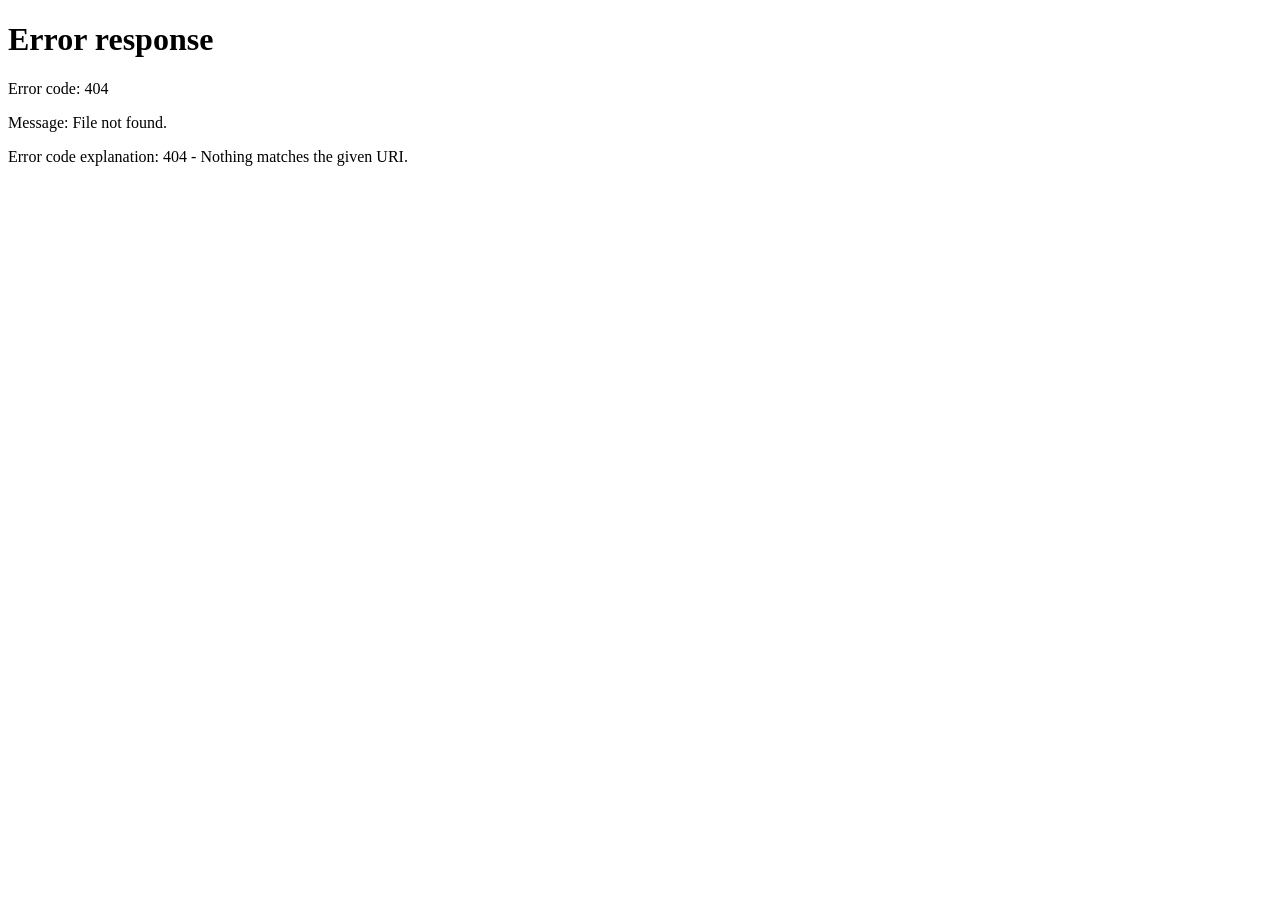
==== commit 82813d19: "Merge pull request #1 from chintansheel/feature/foretell-web-app Add Foretell web app with auth, Sup" ====
--- a/ui/index.html
+++ b/ui/index.html
@@ -3,120 +3,90 @@
 <head>
 <meta charset="utf-8" />
 <meta name="viewport" content="width=device-width,initial-scale=1" />
-<title>Polymarket Research Agent</title>
+<title>Foretell — Feed</title>
+<link rel="stylesheet" href="/ui/theme.css" />
 <style>
-  :root {
-    color-scheme: dark;
-    --bg: #0b0d10;
-    --panel: #14181d;
-    --panel-2: #1a2027;
-    --border: #232a33;
-    --text: #e7ecf3;
-    --muted: #8a96a4;
-    --accent: #6ea8ff;
-    --good: #5dd39e;
-    --bad: #ff7676;
-    --warn: #ffb454;
-    --fair: #b8a4ff;
-  }
   * { box-sizing: border-box; }
   body {
     margin: 0;
-    font-family: -apple-system, BlinkMacSystemFont, "SF Pro Text",
-      "Segoe UI", Roboto, "Helvetica Neue", Arial, sans-serif;
     background: var(--bg);
     color: var(--text);
     line-height: 1.55;
   }
   header {
-    padding: 28px 24px 12px;
-    max-width: 1040px;
+    padding: 32px 24px 16px;
+    max-width: 980px;
     margin: 0 auto;
   }
-  header h1 { margin: 0 0 6px; font-size: 22px; letter-spacing: -0.01em; }
-  header p { margin: 0; color: var(--muted); font-size: 14px; max-width: 720px; }
-
-  .run-panel {
-    max-width: 1040px;
-    margin: 0 auto;
-    padding: 0 24px 16px;
-  }
-  .run-box {
-    background: var(--panel);
-    border: 1px solid var(--border);
-    border-radius: 14px;
-    padding: 16px 18px;
-    display: grid;
+  header h1 {
+    margin: 0 0 4px;
+    font-size: 24px;
+  }
+  header p {
+    margin: 0;
+    color: var(--muted);
+    font-size: 14px;
+  }
+  .header-row {
+    display: flex;
+    justify-content: space-between;
+    align-items: flex-start;
+    gap: 16px;
+    flex-wrap: wrap;
+  }
+  .user-bar {
+    font-size: 13px;
+    color: var(--muted);
+    display: flex;
+    align-items: center;
     gap: 12px;
-  }
-  .run-box label { font-size: 12px; text-transform: uppercase; letter-spacing: 0.06em; color: var(--muted); font-weight: 600; }
-  .run-row { display: flex; flex-wrap: wrap; gap: 10px; align-items: stretch; }
-  .run-row input {
-    flex: 1 1 280px;
-    min-width: 0;
-    background: var(--panel-2);
-    border: 1px solid var(--border);
-    border-radius: 10px;
-    padding: 12px 14px;
+    flex-shrink: 0;
+  }
+  .user-bar button {
+    background: var(--panel);
+    border: 1px solid var(--border);
     color: var(--text);
-    font-size: 15px;
-  }
-  .run-row input::placeholder { color: var(--muted); opacity: 0.85; }
-  .run-row button {
-    flex: 0 0 auto;
+    border-radius: 8px;
+    padding: 6px 12px;
+    cursor: pointer;
+    font-size: 13px;
+  }
+  .user-bar button:hover { border-color: var(--accent); }
+  .user-bar a.cta {
     background: var(--accent);
     color: #0b0d10;
-    border: none;
-    border-radius: 10px;
-    padding: 12px 22px;
-    font-size: 15px;
-    font-weight: 600;
-    cursor: pointer;
-  }
-  .run-row button:disabled { opacity: 0.45; cursor: not-allowed; }
-  .hint { font-size: 13px; color: var(--muted); margin: 0; }
-  .err { color: var(--bad); font-size: 14px; margin: 0; }
+    border-color: var(--accent);
+    font-weight: 600;
+    text-decoration: none;
+    border-radius: 8px;
+    padding: 6px 12px;
+    font-size: 13px;
+  }
+  .user-bar a.cta:hover { opacity: 0.9; }
   .stats {
-    display: flex; flex-wrap: wrap; gap: 10px;
-    padding: 8px 24px 0;
-    max-width: 1040px;
+    display: flex;
+    flex-wrap: wrap;
+    gap: 12px;
+    padding: 16px 24px;
+    max-width: 980px;
     margin: 0 auto;
   }
   .stat {
     background: var(--panel);
     border: 1px solid var(--border);
-    border-radius: 10px;
-    padding: 8px 12px;
-    font-size: 12px;
+    border-radius: 12px;
+    padding: 10px 14px;
+    font-size: 13px;
     color: var(--muted);
   }
   .stat strong { color: var(--text); font-weight: 600; }
-
-  .tabs-wrap { max-width: 1040px; margin: 0 auto; padding: 16px 24px 48px; }
-  .tabs {
-    display: flex; gap: 6px; flex-wrap: wrap;
-    border-bottom: 1px solid var(--border);
-    margin-bottom: 16px;
-  }
-  .tabs button {
-    background: transparent;
-    border: none;
-    color: var(--muted);
-    padding: 10px 16px;
-    font-size: 14px;
-    cursor: pointer;
-    border-radius: 10px 10px 0 0;
-    margin-bottom: -1px;
-  }
-  .tabs button.active {
-    color: var(--text);
-    background: var(--panel);
-    border: 1px solid var(--border);
-    border-bottom-color: var(--panel);
-  }
-  .panel { display: none; }
-  .panel.active { display: block; }
-
+  main {
+    max-width: 980px;
+    margin: 0 auto;
+    padding: 12px 24px 64px;
+    display: grid;
+    gap: 18px;
+  }
   .card {
     background: var(--panel);
     border: 1px solid var(--border);
@@ -127,45 +97,53 @@
     padding: 18px 20px 12px;
     border-bottom: 1px solid var(--border);
   }
-  .card-head .question { font-size: 17px; font-weight: 600; margin: 0 0 8px; letter-spacing: -0.01em; }
-  .meta-row { display: flex; flex-wrap: wrap; gap: 8px; font-size: 12px; color: var(--muted); }
-  .pill {
-    background: var(--panel-2);
-    border: 1px solid var(--border);
-    border-radius: 999px;
-    padding: 2px 10px;
-    font-size: 12px;
-    color: var(--muted);
-  }
-  .pill.verdict-underpriced { color: var(--good); border-color: rgba(93,211,158,0.35); }
-  .pill.verdict-overpriced  { color: var(--bad);  border-color: rgba(255,118,118,0.35); }
-  .pill.verdict-fair        { color: var(--fair); border-color: rgba(184,164,255,0.35); }
-  .pill.status-failed       { color: var(--bad);  border-color: rgba(255,118,118,0.35); }
-  .pill.mode-reanalysis     { color: var(--warn); border-color: rgba(255,180,84,0.35); }
-
-  .card-body { padding: 16px 20px 22px; display: grid; gap: 20px; }
-  @media (min-width: 860px) {
-    .card-body.cols-2 { grid-template-columns: 1.25fr 1fr; }
+  .card-head .question {
+    font-size: 17px;
+    font-weight: 600;
+    margin: 0 0 6px;
+  }
+  .card-body {
+    padding: 16px 20px 20px;
+    display: grid;
+    grid-template-columns: 1.4fr 1fr;
+    gap: 22px;
+  }
+  @media (max-width: 720px) {
+    .card-body { grid-template-columns: 1fr; }
   }
   h3.section {
-    margin: 0 0 8px;
+    margin: 0 0 6px;
     font-size: 12px;
     text-transform: uppercase;
     letter-spacing: 0.08em;
     color: var(--muted);
-    font-weight: 600;
-  }
-  .plain-english { font-size: 15px; margin: 0 0 12px; }
+    font-weight: 500;
+  }
+  .plain-english {
+    font-size: 15px;
+    margin: 0 0 14px;
+  }
   .sub-pred {
     background: var(--panel-2);
     border: 1px solid var(--border);
     border-radius: 10px;
     padding: 12px 14px;
-    margin-bottom: 12px;
-  }
-  .sub-pred .value { font-size: 20px; font-weight: 600; display: flex; gap: 10px; align-items: baseline; flex-wrap: wrap; }
+    margin-bottom: 14px;
+  }
+  .sub-pred .value {
+    font-size: 22px;
+    font-weight: 600;
+    display: flex;
+    gap: 12px;
+    align-items: baseline;
+  }
   .sub-pred .range { color: var(--muted); font-size: 14px; font-weight: 400; }
-  .sub-pred ul { margin: 8px 0 0; padding-left: 18px; font-size: 13px; }
+  .sub-pred ul {
+    margin: 8px 0 0;
+    padding-left: 18px;
+    font-size: 13px;
+  }
+  .sub-pred ul li { margin-bottom: 4px; }
   .invalidation {
     margin-top: 10px;
     font-size: 13px;
@@ -173,9 +151,22 @@
     border-left: 2px solid var(--warn);
     padding-left: 10px;
   }
-  .conf-bar { height: 6px; border-radius: 999px; background: var(--panel); overflow: hidden; margin-top: 6px; }
-  .conf-bar > span { display: block; height: 100%; background: linear-gradient(90deg, var(--accent), var(--good)); }
-  .components { display: grid; gap: 8px; }
+  .conf-bar {
+    height: 6px;
+    border-radius: 999px;
+    background: var(--panel);
+    overflow: hidden;
+    margin-top: 6px;
+  }
+  .conf-bar > span {
+    display: block;
+    height: 100%;
+    background: linear-gradient(90deg, var(--accent), var(--good));
+  }
+  .components {
+    display: grid;
+    gap: 8px;
+  }
   .component {
     background: var(--panel-2);
     border: 1px solid var(--border);
@@ -188,61 +179,30 @@
     letter-spacing: 0.06em;
     color: var(--muted);
     font-size: 11px;
-    margin-bottom: 4px;
-  }
-  .dir-up { color: var(--good); }
-  .dir-down { color: var(--bad); }
+    margin-bottom: 2px;
+  }
+  .dir-up    { color: var(--good); }
+  .dir-down  { color: var(--bad);  }
   .dir-neutral { color: var(--muted); }
   .verdict {
-    margin-top: 12px;
+    margin-top: 14px;
     border-top: 1px dashed var(--border);
     padding-top: 12px;
     font-size: 13px;
     color: var(--muted);
   }
-  .verdict .call { font-size: 15px; font-weight: 600; color: var(--text); margin-bottom: 6px; }
-  .kv { font-size: 13px; color: var(--muted); margin: 4px 0; }
-  .kv code { color: var(--accent); font-size: 12px; word-break: break-all; }
+  .verdict .call {
+    font-size: 14px;
+    font-weight: 600;
+    color: var(--text);
+    margin-bottom: 4px;
+  }
   a { color: var(--accent); text-decoration: none; }
   a:hover { text-decoration: underline; }
-  .empty { text-align: center; color: var(--muted); padding: 48px 20px; font-size: 14px; }
-  .json-pre {
-    margin: 0;
-    padding: 16px;
-    background: var(--panel-2);
-    border: 1px solid var(--border);
-    border-radius: 12px;
-    font-size: 12px;
-    line-height: 1.45;
-    overflow: auto;
-    max-height: min(70vh, 900px);
-    white-space: pre-wrap;
-    word-break: break-word;
-  }
-  .trace-summary {
-    margin-bottom: 14px;
-    font-size: 13px;
-    color: var(--muted);
-  }
-  .trace-list { list-style: none; padding: 0; margin: 0 0 16px; max-height: 220px; overflow: auto; }
-  .trace-list li {
-    padding: 6px 10px;
-    border-bottom: 1px solid var(--border);
-    font-size: 13px;
-    display: flex;
-    justify-content: space-between;
-    gap: 12px;
-    flex-wrap: wrap;
-  }
-  .trace-list li span:last-child { color: var(--muted); font-size: 12px; }
-  .feed-mini { margin-top: 28px; padding-top: 20px; border-top: 1px solid var(--border); }
-  .feed-mini h2 { font-size: 14px; color: var(--muted); text-transform: uppercase; letter-spacing: 0.07em; margin: 0 0 10px; }
-  .feed-mini ul { list-style: none; padding: 0; margin: 0; }
-  .feed-mini li { padding: 8px 0; border-bottom: 1px solid var(--border); font-size: 13px; }
-  .feed-mini li button {
-    background: none; border: none; color: var(--accent);
-    cursor: pointer; text-align: left; padding: 0; font-size: inherit;
-    max-width: 100%;
+  .empty {
+    text-align: center;
+    color: var(--muted);
+    padding: 60px 20px;
   }
   .changes {
     margin-top: 12px;
@@ -260,342 +220,79 @@
     color: var(--warn);
   }
 </style>
+<script src="/ui/feed-render.js"></script>
 </head>
 <body>
 <header>
-  <h1>Polymarket research agent</h1>
-  <p>Run a full four-layer analysis on any active market: paste a Polymarket event link, or type keywords to search. Results stay on disk like a normal run (feed and traces).</p>
-</header>
-
-<div class="run-panel">
-  <div class="run-box">
-    <label for="q">Keyword or Polymarket URL</label>
-    <div class="run-row">
-      <input id="q" type="text" placeholder='e.g. fed rate cut OR https://polymarket.com/event/...' autocomplete="off" />
-      <button type="button" id="runBtn">Run analysis</button>
+  <div class="header-row">
+    <div>
+      <h1>Foretell — Feed</h1>
+      <p>Your analysis history — run a new investigation anytime from New analysis.</p>
     </div>
-    <p class="hint">Event links must look like <code>https://polymarket.com/event/your-slug</code> (or <code>/market/…</code>).</p>
-    <p class="err" id="runErr" hidden></p>
-  </div>
-</div>
-
-<div class="stats" id="stats"></div>
-
-<div class="tabs-wrap">
-  <div class="tabs">
-    <button type="button" class="active" data-tab="analysis">Analysis</button>
-    <button type="button" data-tab="trace">Trace</button>
-    <button type="button" data-tab="json">Card JSON</button>
-  </div>
-
-  <div id="tab-analysis" class="panel active">
-    <div id="analysisRoot"><div class="empty">Run an analysis or open a past run below to see the full write-up here.</div></div>
-    <div class="feed-mini">
-      <h2>Past runs on this machine</h2>
-      <ul id="feedList"></ul>
+    <div class="user-bar" id="user-bar" hidden>
+      <a href="/app/run" class="cta">New analysis</a>
+      <span id="user-name"></span>
+      <button type="button" id="sign-out">Sign out</button>
     </div>
   </div>
-
-  <div id="tab-trace" class="panel">
-    <p class="trace-summary" id="traceSummary"></p>
-    <ul class="trace-list" id="traceList"></ul>
-    <h3 class="section">Full trace file (OpenTelemetry JSON)</h3>
-    <pre class="json-pre" id="tracePre">Run an analysis first, then open this tab.</pre>
-  </div>
-
-  <div id="tab-json" class="panel">
-    <pre class="json-pre" id="cardJsonPre">{}</pre>
-  </div>
-</div>
+</header>
+<div class="stats" id="stats"></div>
+<main id="feed">
+  <div class="empty">loading feed…</div>
+</main>
 
 <script>
-let lastCard = null;
-let lastTrace = null;
-let feedCache = [];
-
-function fmtPct(n) {
-  if (n == null || isNaN(n)) return '—';
-  return Math.round(n * 100) + '%';
+async function requireAuth() {
+  const res = await fetch('/api/auth/me', { credentials: 'include' });
+  if (!res.ok) {
+    window.location.href = '/login';
+    return null;
+  }
+  const user = await res.json();
+  document.getElementById('user-name').textContent = user.name;
+  document.getElementById('user-bar').hidden = false;
+  return user;
 }
-function safe(v) {
-  if (v == null) return '';
-  return String(v).replace(/[&<>]/g, c => ({'&':'&amp;','<':'&lt;','>':'&gt;'}[c]));
+
+document.getElementById('sign-out').addEventListener('click', async () => {
+  await fetch('/api/auth/logout', { method: 'POST', credentials: 'include' });
+  window.location.href = '/';
+});
+
+async function loadFeed() {
+  const user = await requireAuth();
+  if (!user) return;
+  try {
+    const res = await fetch('/api/feed', { cache: 'no-store', credentials: 'include' });
+    if (!res.ok) throw new Error('feed not found');
+    const feed = await res.json();
+    render(feed.slice().reverse());
+  } catch (err) {
+    document.getElementById('feed').innerHTML =
+      '<div class="empty">No analyses yet. <a href="/app/run">Start your first analysis</a>.</div>';
+  }
+  try {
+    const sres = await fetch('/api/scorecard', { cache: 'no-store', credentials: 'include' });
+    if (sres.ok) {
+      document.getElementById('stats').innerHTML = renderStats(await sres.json());
+    }
+  } catch (_e) { /* scorecard optional */ }
 }
 
-function setTab(name) {
-  document.querySelectorAll('.tabs button').forEach(b => {
-    b.classList.toggle('active', b.dataset.tab === name);
-  });
-  document.querySelectorAll('.panel').forEach(p => p.classList.remove('active'));
-  const map = { analysis: 'tab-analysis', trace: 'tab-trace', json: 'tab-json' };
-  const el = document.getElementById(map[name]);
-  if (el) el.classList.add('active');
+function render(feed) {
+  if (!feed.length) {
+    document.getElementById('feed').innerHTML =
+      '<div class="empty">No analyses yet. <a href="/app/run">Start your first analysis</a>.</div>';
+    return;
+  }
+  const root = document.getElementById('feed');
+  root.innerHTML = '';
+  for (const card of feed) {
+    root.appendChild(renderCard(card));
+  }
 }
 
-document.querySelectorAll('.tabs button').forEach(btn => {
-  btn.addEventListener('click', () => setTab(btn.dataset.tab));
-});
-
-function attrVal(a) {
-  const v = a && a.value;
-  if (!v) return '';
-  if (v.boolValue !== undefined) return v.boolValue;
-  if (v.intValue !== undefined) return v.intValue;
-  if (v.doubleValue !== undefined) return v.doubleValue;
-  if (v.stringValue !== undefined) return v.stringValue;
-  return '';
-}
-
-function summarizeSpans(trace) {
-  const spans = trace?.resourceSpans?.[0]?.scopeSpans?.[0]?.spans || [];
-  return spans.map(s => {
-    let dur = '';
-    const attrs = s.attributes || [];
-    for (const a of attrs) {
-      if (a.key === 'duration_ms') {
-        dur = String(attrVal(a)) + ' ms';
-        break;
-      }
-    }
-    return { name: s.name || '', dur, status: s.status?.code };
-  });
-}
-
-function renderTracePanels(trace) {
-  const pre = document.getElementById('tracePre');
-  const list = document.getElementById('traceList');
-  const sum = document.getElementById('traceSummary');
-  if (!trace) {
-    pre.textContent = 'No trace was returned for this run.';
-    list.innerHTML = '';
-    sum.textContent = '';
-    return;
-  }
-  pre.textContent = JSON.stringify(trace, null, 2);
-  const rows = summarizeSpans(trace);
-  sum.textContent = rows.length ? `${rows.length} spans in this run.` : 'Empty trace.';
-  list.innerHTML = rows.map(r => `<li><span>${safe(r.name)}</span><span>${safe(r.dur)}</span></li>`).join('');
-}
-
-function renderCardInto(root, card) {
-  if (!card) {
-    root.innerHTML = '<div class="empty">No card.</div>';
-    return;
-  }
-  const m = card.market || {};
-  const a = card.analysis || {};
-  const sub = card.sub_prediction || {};
-  const v = card.verdict || {};
-  const meta = card.meta || {};
-  const layer3 = card.layer3 || {};
-  const mode = card.mode || 'fresh';
-
-  const verdictClass = `verdict-${(v.call || 'fair')}`;
-  const statusClass = card.status === 'failed' ? 'status-failed' : '';
-
-  const components = layer3.components_researched || {};
-  const compHtml = Object.keys(components).map(name => {
-    const c = components[name];
-    return `<div class="component">
-      <div class="name">${safe(name)} <span class="dir-${safe(c.direction || 'neutral')}">${safe(c.direction || '')}</span></div>
-      <div>${safe(c.finding || '')}</div>
-      ${c.source ? `<div style="margin-top:4px"><a href="${safe(c.source)}" target="_blank" rel="noopener">source</a></div>` : ''}
-    </div>`;
-  }).join('');
-
-  const basisHtml = (sub.basis || []).map(b => `<li>${safe(b)}</li>`).join('');
-
-  let changesHtml = '';
-  if (mode === 'reanalysis' && card.changes_since_prior) {
-    const cs = card.changes_since_prior;
-    const newDev = (cs.new_developments || []).map(d => `<li>${safe(d)}</li>`).join('');
-    changesHtml = `<div class="changes">
-      <h4>Changes since prior analysis</h4>
-      <div>Probability delta: <strong>${safe(cs.probability_delta)}</strong></div>
-      ${cs.prior_prediction_event_resolved !== undefined ? `<div>Prior event resolved: <strong>${cs.prior_prediction_event_resolved}</strong></div>` : ''}
-      ${newDev ? `<ul>${newDev}</ul>` : ''}
-    </div>`;
-  }
-
-  const failBlock = card.status === 'failed' ? `
-    <div class="sub-pred" style="border-color:rgba(255,118,118,0.4)">
-      <h3 class="section">Run failed</h3>
-      <div class="kv">${safe(card.failure_reason || 'Unknown error')}</div>
-      ${card.failed_at_layer != null ? `<div class="kv">Stopped after layer <strong>${card.failed_at_layer}</strong>.</div>` : ''}
-    </div>` : '';
-
-  const selection = m.selection_reason ? `<div class="kv"><strong>Why this market:</strong> ${safe(m.selection_reason)}</div>` : '';
-  const selMeta = (m.selection_score != null || m.selection_category)
-    ? `<div class="kv">Selection score: <code>${safe(m.selection_score)}</code> · Category: <code>${safe(m.selection_category || m.category || '')}</code></div>`
-    : '';
-
-  root.innerHTML = `
-    <div class="card">
-      <div class="card-head">
-        <p class="question">${safe(m.question)}</p>
-        <div class="meta-row">
-          <span class="pill verdict ${verdictClass}">${safe(v.call || 'pending')}</span>
-          ${statusClass ? `<span class="pill ${statusClass}">${safe(card.status)}</span>` : ''}
-          ${mode === 'reanalysis' ? `<span class="pill mode-reanalysis">re-analysis #${card.analysis_number || ''}</span>` : ''}
-          <span class="pill">prob ${fmtPct(m.probability_now)}</span>
-          <span class="pill">vol 24h $${Math.round(m.volume_24hr || 0).toLocaleString()}</span>
-          <span class="pill">${safe(m.category || '')}</span>
-          ${m.polymarket_url ? `<a class="pill" href="${safe(m.polymarket_url)}" target="_blank" rel="noopener">polymarket ↗</a>` : ''}
-          <span class="pill">run <code>${safe(card.id)}</code></span>
-          <span class="pill">${safe(card.timestamp)}</span>
-        </div>
-        ${selection}
-        ${selMeta}
-      </div>
-      <div class="card-body cols-2">
-        <div>
-          ${failBlock}
-          <h3 class="section">Plain English</h3>
-          <p class="plain-english">${safe(a.plain_english || '')}</p>
-          ${a.key_event ? `<div class="kv" style="margin-bottom:14px"><strong>Key event:</strong> ${safe(a.key_event)}</div>` : ''}
-
-          <div class="sub-pred">
-            <h3 class="section">Sub-prediction</h3>
-            <div class="value">${safe(sub.predicted_value || '—')} <span class="range">${safe(sub.predicted_range || '')}</span></div>
-            <div class="conf-bar"><span style="width:${Math.round((sub.confidence || 0) * 100)}%"></span></div>
-            <div style="font-size:12px;color:var(--muted);margin-top:4px">confidence ${fmtPct(sub.confidence)}</div>
-            ${basisHtml ? `<ul>${basisHtml}</ul>` : ''}
-            ${sub.invalidation_condition ? `<div class="invalidation"><strong>Invalidation:</strong> ${safe(sub.invalidation_condition)}</div>` : ''}
-            ${sub.actual_value ? `<div style="margin-top:8px;font-size:13px"><strong>Actual:</strong> ${safe(sub.actual_value)} — ${sub.prediction_correct ? 'correct' : 'incorrect'}</div>` : ''}
-          </div>
-
-          <div class="verdict">
-            <div class="call">Verdict: ${safe(v.call || '—')} (${fmtPct(v.confidence)})</div>
-            <div>${safe(v.reasoning || '')}</div>
-          </div>
-          ${v.watch_up ? `<div class="kv" style="margin-top:10px"><strong>Watch up:</strong> ${safe(v.watch_up)}</div>` : ''}
-          ${v.watch_down ? `<div class="kv"><strong>Watch down:</strong> ${safe(v.watch_down)}</div>` : ''}
-          ${changesHtml}
-        </div>
-        <div>
-          <h3 class="section">Layer 3 components</h3>
-          <div class="components">${compHtml || '<div class="component">No component data.</div>'}</div>
-          ${a.news_url ? `<div style="margin-top:14px;font-size:13px"><strong>News:</strong> <a href="${safe(a.news_url)}" target="_blank" rel="noopener">${safe(a.news_headline || a.news_url)}</a> <span style="color:var(--muted)">(${safe(a.news_source || '')})</span></div>` : ''}
-          <div style="margin-top:14px">
-            <h3 class="section">Run metadata</h3>
-            <div class="kv">News verified: <strong>${a.news_verified === true ? 'yes' : a.news_verified === false ? 'no' : '—'}</strong></div>
-            <div class="kv">Tools: ${safe((meta.tools_called || []).join(', ') || '—')}</div>
-            <div class="kv">Tokens — in: ${meta.total_input_tokens || 0} · out: ${meta.total_output_tokens || 0}</div>
-            <div class="kv">Turns: ${meta.turns || 0} · duration: ${meta.run_duration_seconds || '?'}s</div>
-            <div class="kv">Trace id: <code>${safe(meta.trace_id || '')}</code></div>
-            <div class="kv">Run number: ${card.run_number != null ? safe(String(card.run_number)) : '—'}</div>
-          </div>
-        </div>
-      </div>
-    </div>`;
-}
-
-async function loadScorecard() {
-  try {
-    const sres = await fetch('/api/scorecard', { cache: 'no-store' });
-    if (!sres.ok) return;
-    const scorecard = await sres.json();
-    const sp = scorecard.sub_predictions || {};
-    const mv = scorecard.market_verdicts || {};
-    document.getElementById('stats').innerHTML = `
-      <div class="stat">Total runs: <strong>${sp.total || 0}</strong></div>
-      <div class="stat">Sub-predictions resolved: <strong>${sp.resolved || 0}</strong></div>
-      <div class="stat">Sub-prediction accuracy: <strong>${fmtPct(sp.accuracy)}</strong></div>
-      <div class="stat">Verdict accuracy: <strong>${fmtPct(mv.accuracy)}</strong></div>
-    `;
-  } catch (_e) { /* optional */ }
-}
-
-async function loadFeedList() {
-  const ul = document.getElementById('feedList');
-  try {
-    const res = await fetch('/api/feed', { cache: 'no-store' });
-    const feed = await res.json();
-    if (!feed.length) {
-      feedCache = [];
-      ul.innerHTML = '<li class="empty" style="padding:0;border:none">No saved runs yet.</li>';
-      return;
-    }
-    feedCache = feed.slice().reverse().slice(0, 12);
-    ul.innerHTML = feedCache.map((c, i) => {
-      const q = (c.market && c.market.question) || c.id || '';
-      const short = q.length > 96 ? q.slice(0, 93) + '…' : q;
-      return `<li><button type="button" data-idx="${i}">${safe(short)}</button></li>`;
-    }).join('');
-    ul.querySelectorAll('button[data-idx]').forEach(btn => {
-      btn.addEventListener('click', async () => {
-        const i = parseInt(btn.getAttribute('data-idx'), 10);
-        const card = feedCache[i];
-        if (!card) return;
-        showCard(card, null);
-        setTab('analysis');
-        const rid = card.id;
-        if (!rid) return;
-        try {
-          const tr = await fetch('/api/trace/' + encodeURIComponent(rid), { cache: 'no-store' });
-          if (tr.ok) {
-            const trace = await tr.json();
-            if (lastCard && lastCard.id === rid) {
-              lastTrace = trace;
-              renderTracePanels(trace);
-            }
-          }
-        } catch (_e) { /* optional */ }
-      });
-    });
-  } catch (_e) {
-    ul.innerHTML = '<li>Could not load feed.</li>';
-  }
-}
-
-function showCard(card, trace) {
-  lastCard = card;
-  lastTrace = trace;
-  renderCardInto(document.getElementById('analysisRoot'), card);
-  document.getElementById('cardJsonPre').textContent = JSON.stringify(card, null, 2);
-  renderTracePanels(trace);
-}
-
-document.getElementById('runBtn').addEventListener('click', async () => {
-  const input = document.getElementById('q');
-  const err = document.getElementById('runErr');
-  const btn = document.getElementById('runBtn');
-  err.hidden = true;
-  const query = input.value.trim();
-  if (!query) {
-    err.textContent = 'Enter a keyword or Polymarket URL.';
-    err.hidden = false;
-    return;
-  }
-  btn.disabled = true;
-  btn.textContent = 'Running…';
-  try {
-    const res = await fetch('/api/run', {
-      method: 'POST',
-      headers: { 'Content-Type': 'application/json' },
-      body: JSON.stringify({ query }),
-    });
-    const data = await res.json();
-    if (!data.ok) {
-      err.textContent = data.error || 'Run failed.';
-      err.hidden = false;
-      return;
-    }
-    showCard(data.card, data.trace);
-    setTab('analysis');
-    loadFeedList();
-    loadScorecard();
-  } catch (e) {
-    err.textContent = String(e.message || e);
-    err.hidden = false;
-  } finally {
-    btn.disabled = false;
-    btn.textContent = 'Run analysis';
-  }
-});
-
-loadScorecard();
-loadFeedList();
+loadFeed();
 </script>
 </body>
 </html>
--- a/ui/theme.css
+++ b/ui/theme.css
@@ -0,0 +1,125 @@
+@import url('https://fonts.googleapis.com/css2?family=Instrument+Serif:ital@0;1&family=Geist:wght@300;400;500;600;700&family=JetBrains+Mono:wght@400;500;600&display=swap');
+
+:root {
+  color-scheme: dark;
+  --bg: #0b0d10;
+  --panel: #14181d;
+  --panel-2: #1a2027;
+  --border: #232a33;
+  --text: #e7ecf3;
+  --muted: #8a96a4;
+  --dim: #6a7580;
+  --accent: #6ea8ff;
+  --good: #5dd39e;
+  --bad: #ff7676;
+  --warn: #ffb454;
+  --fair: #b8a4ff;
+  --serif: 'Instrument Serif', 'Times New Roman', serif;
+  --sans: 'Geist', -apple-system, BlinkMacSystemFont, 'Segoe UI', Roboto, 'Helvetica Neue', Arial, sans-serif;
+  --mono: 'JetBrains Mono', ui-monospace, monospace;
+}
+
+body {
+  font-family: var(--sans);
+  -webkit-font-smoothing: antialiased;
+}
+
+/* Dashboard typography (feed + run) */
+header h1,
+.panel h2,
+#result-section > div > h2 {
+  font-family: var(--serif);
+  letter-spacing: -0.01em;
+}
+
+.card-head .question {
+  font-family: var(--serif);
+  letter-spacing: -0.01em;
+}
+
+.sub-pred .value {
+  font-family: var(--serif);
+  letter-spacing: -0.01em;
+}
+
+h3.section,
+.component .name,
+.changes h4,
+.run-section-label {
+  font-family: var(--mono);
+}
+
+/* Feed card meta pills */
+.card-head .meta-row {
+  display: flex;
+  flex-wrap: wrap;
+  align-items: center;
+  gap: 8px;
+  margin-top: 6px;
+}
+
+.card-head .meta-row .pill {
+  display: inline-flex;
+  align-items: center;
+  justify-content: center;
+  flex-shrink: 0;
+  white-space: nowrap;
+  font-family: var(--sans);
+  font-size: 12px;
+  font-weight: 500;
+  line-height: 1.2;
+  letter-spacing: 0;
+  padding: 5px 11px;
+  border-radius: 999px;
+  background: var(--panel-2);
+  border: 1px solid var(--border);
+  color: var(--muted);
+}
+
+.card-head .meta-row a.pill {
+  text-decoration: none;
+  color: var(--muted);
+}
+
+.card-head .meta-row a.pill:hover {
+  color: var(--accent);
+  border-color: rgba(110, 168, 255, 0.45);
+}
+
+.pill.pill-timestamp {
+  font-family: var(--mono);
+  font-size: 11px;
+  font-weight: 400;
+  color: var(--dim);
+}
+
+.pill.verdict-pending {
+  color: var(--muted);
+  border-style: dashed;
+}
+
+.pill.verdict-underpriced {
+  color: var(--good);
+  border-color: rgba(93, 211, 158, 0.35);
+}
+
+.pill.verdict-overpriced {
+  color: var(--bad);
+  border-color: rgba(255, 118, 118, 0.35);
+}
+
+.pill.verdict-fair {
+  color: var(--fair);
+  border-color: rgba(184, 164, 255, 0.35);
+}
+
+.pill.status-failed {
+  color: var(--bad);
+  border-color: rgba(255, 118, 118, 0.35);
+  background: rgba(255, 118, 118, 0.08);
+}
+
+.pill.mode-reanalysis {
+  color: var(--warn);
+  border-color: rgba(255, 180, 84, 0.35);
+}
